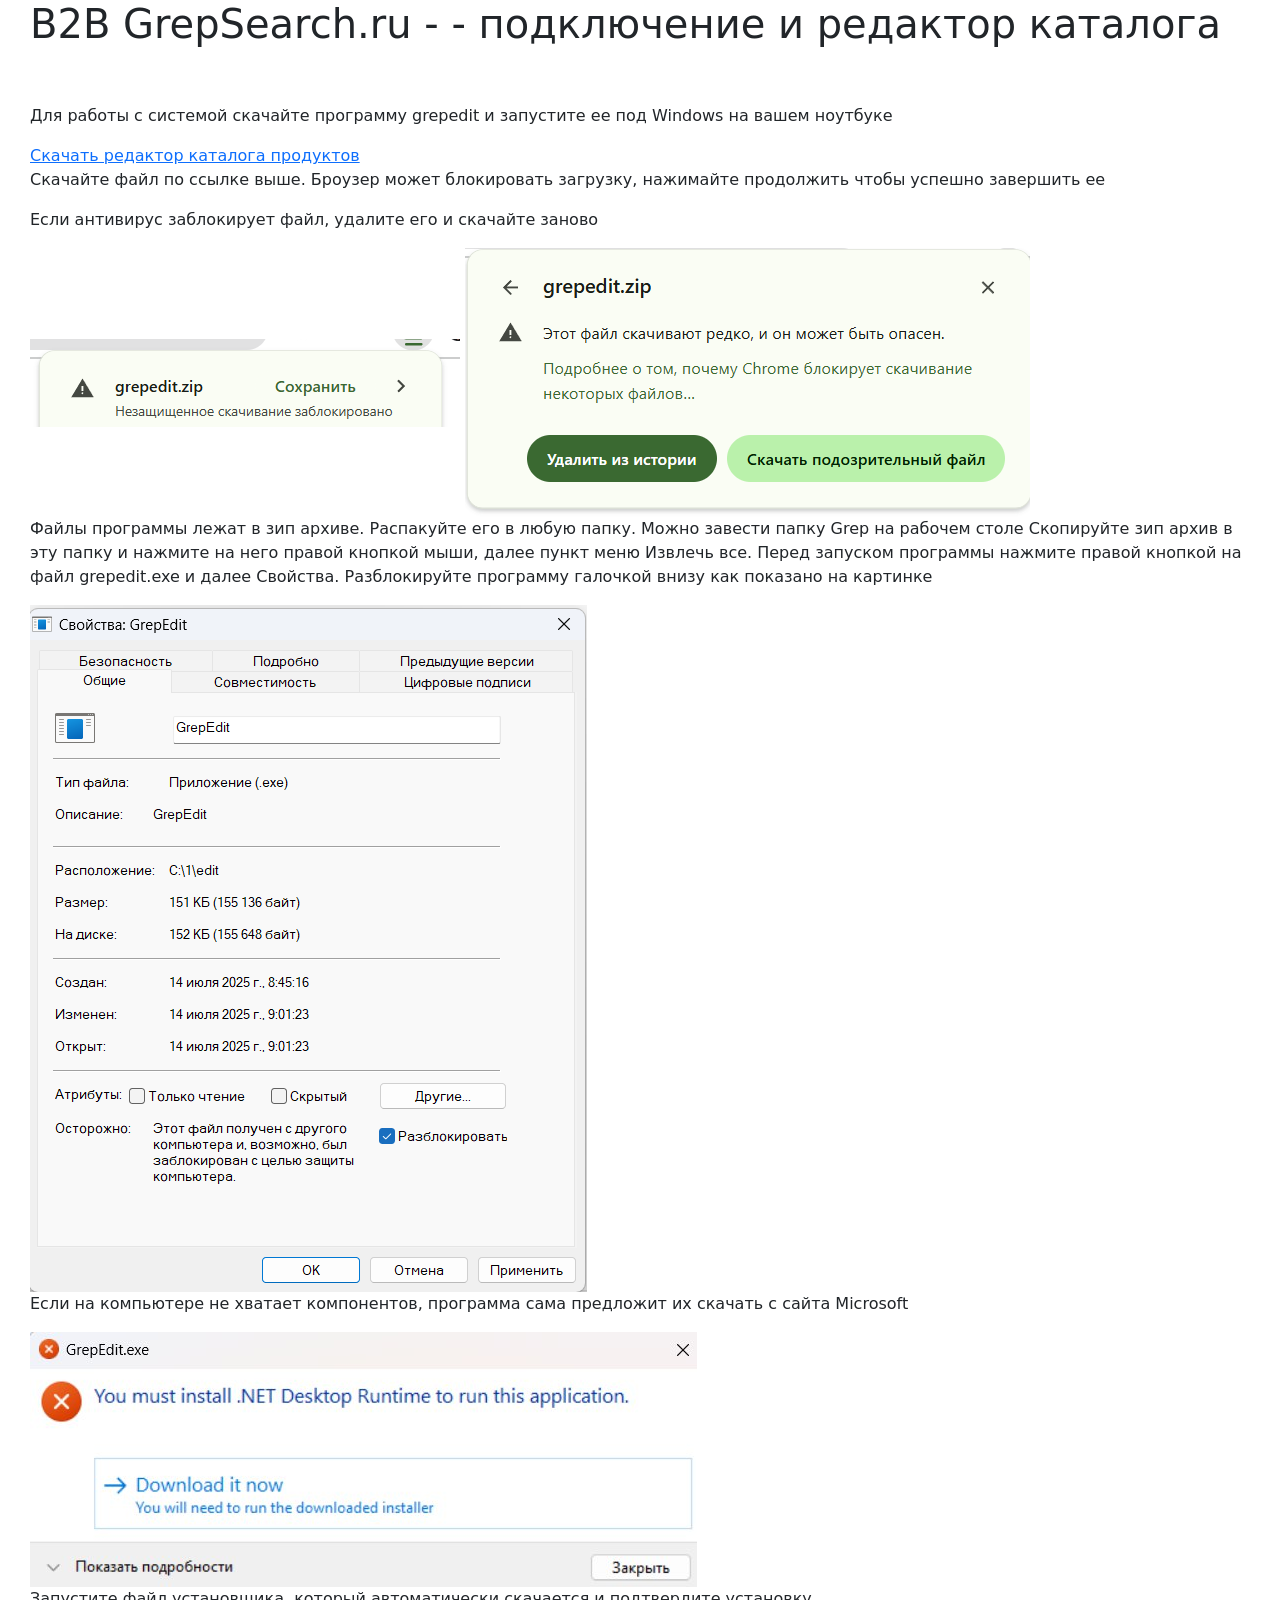
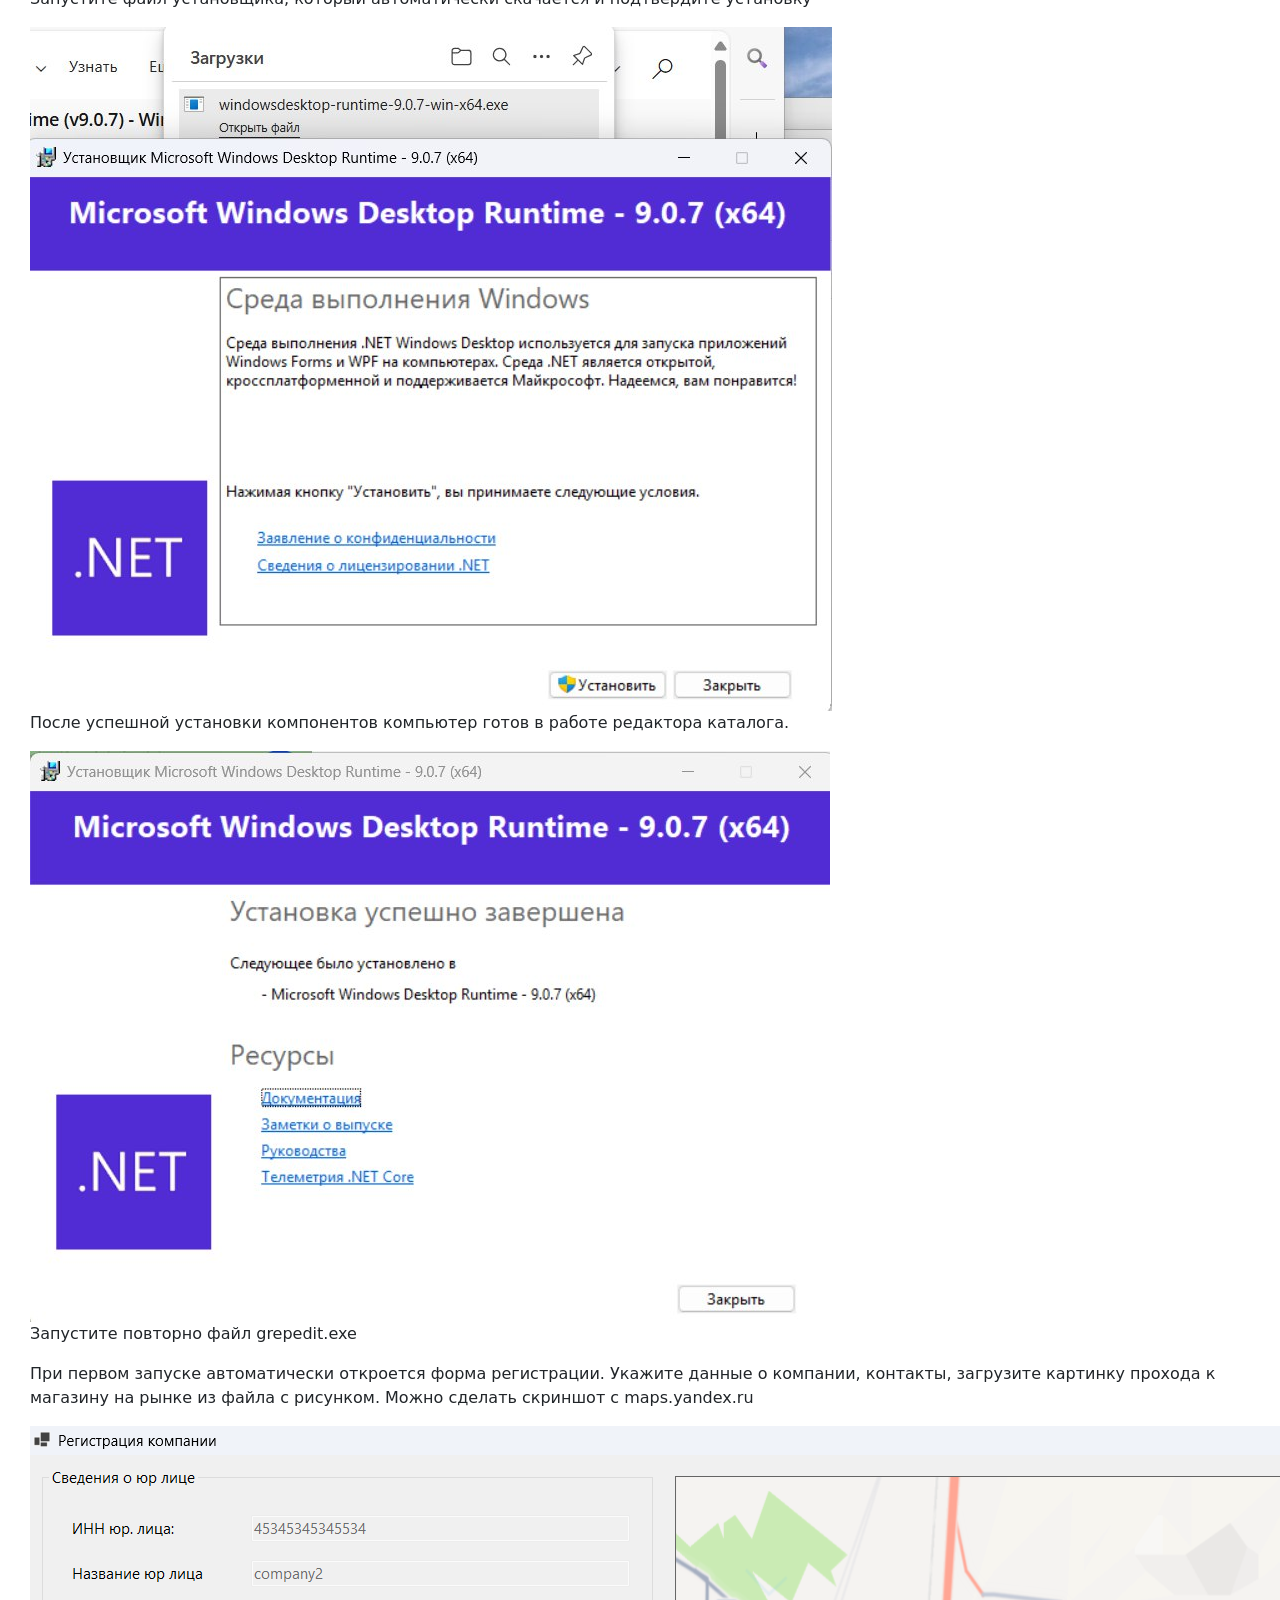
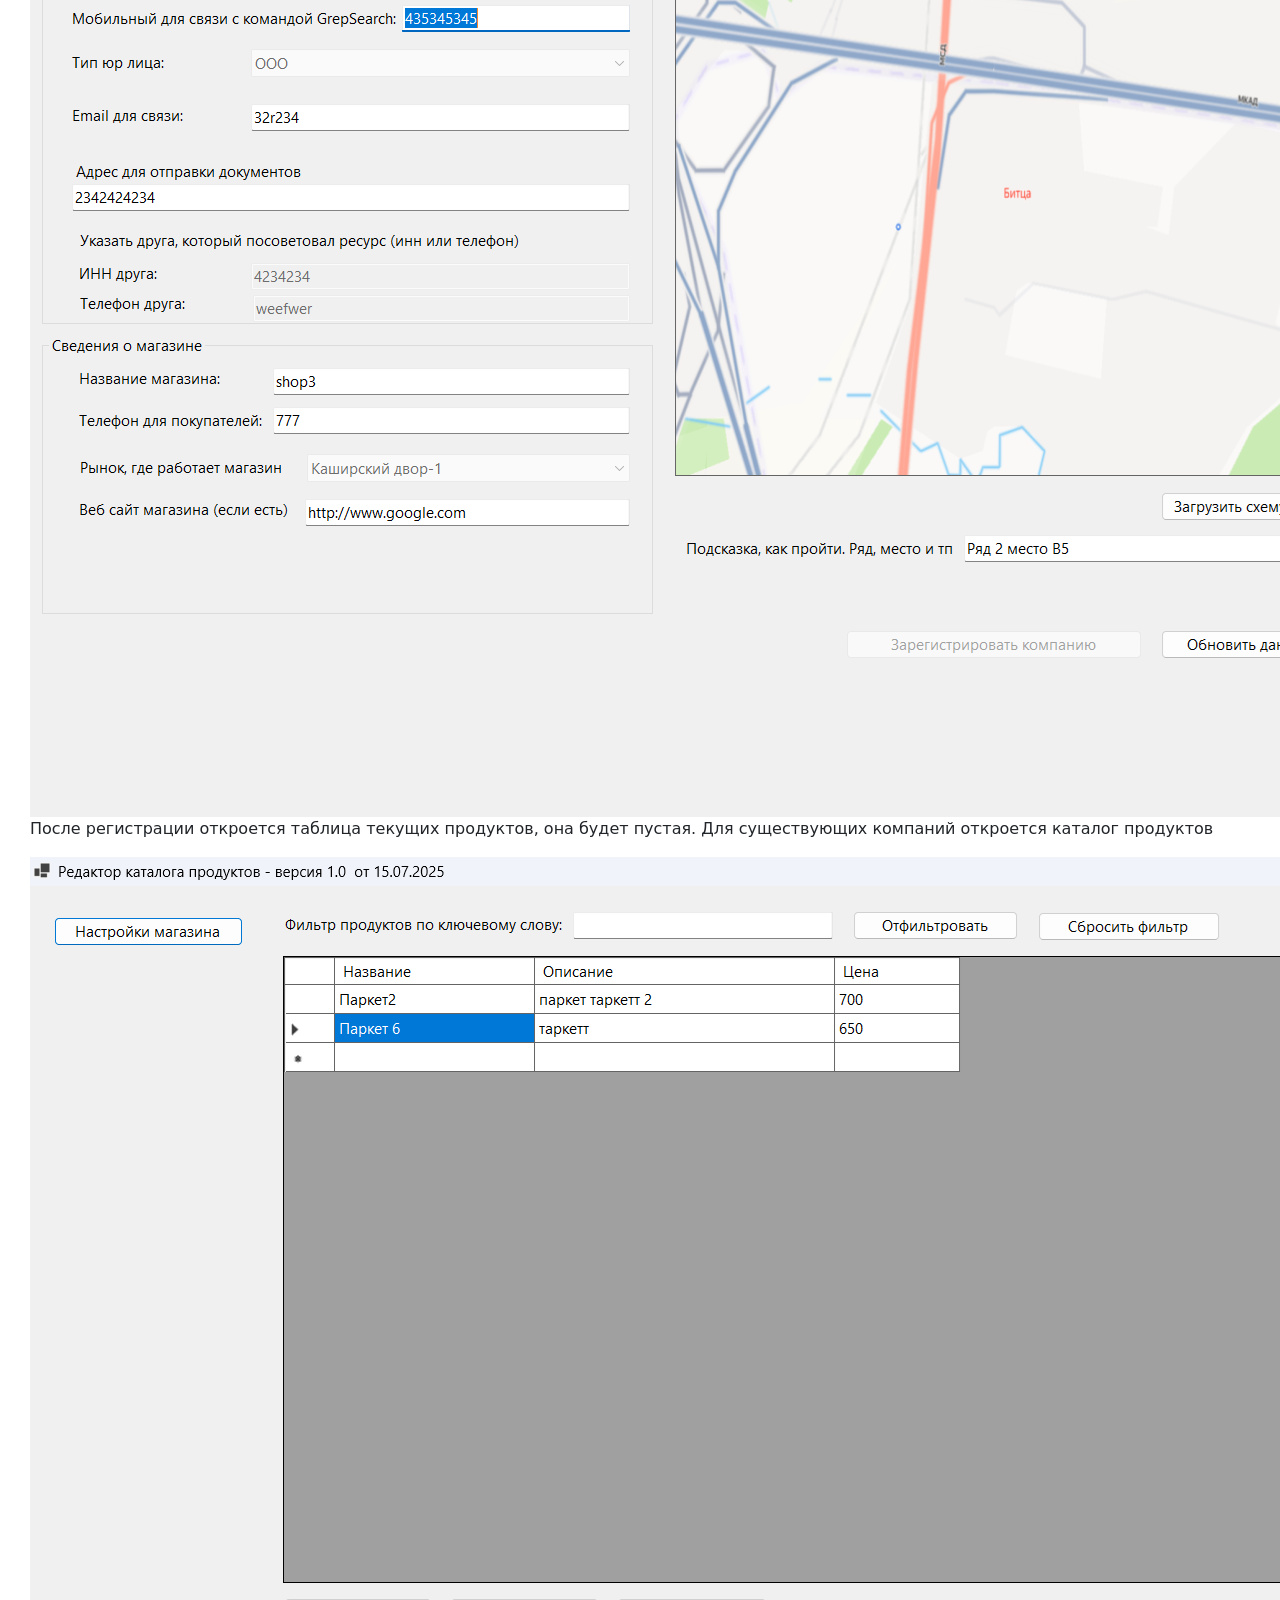
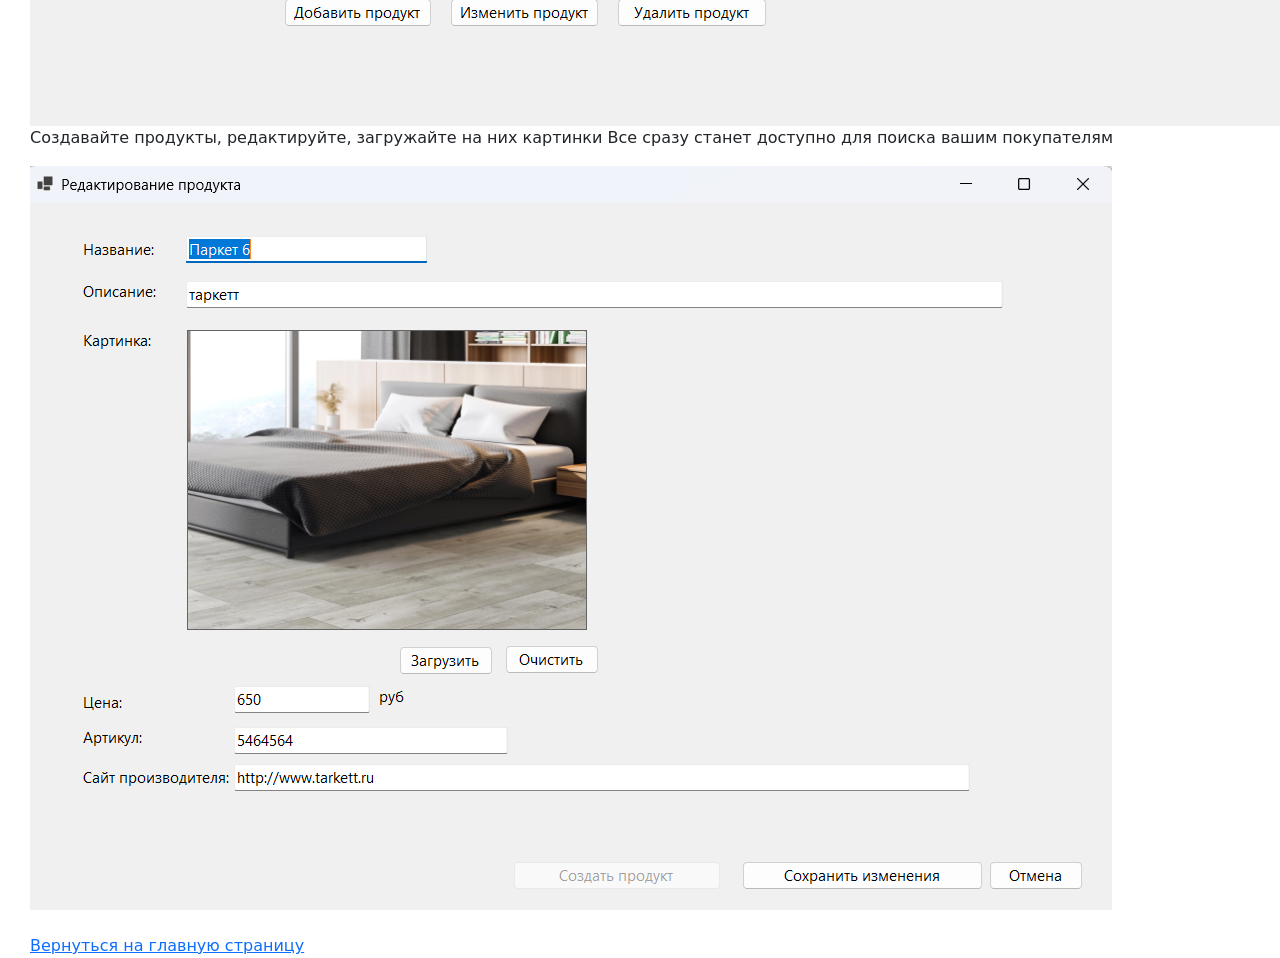
==== editor.html @ 9b8a6bc0 "web 1.0" ====
<!doctype html>
<html lang="en">
  <head>
    <meta charset="utf-8">
    <meta name="viewport" content="width=device-width, initial-scale=1">
    <title>Grep Search - подключение и редактор каталога</title>
    <link href="https://cdn.jsdelivr.net/npm/bootstrap@5.3.7/dist/css/bootstrap.min.css" rel="stylesheet" integrity="sha384-LN+7fdVzj6u52u30Kp6M/trliBMCMKTyK833zpbD+pXdCLuTusPj697FH4R/5mcr" crossorigin="anonymous">
  </head>
  <body>
        <script src="https://cdn.jsdelivr.net/npm/bootstrap@5.3.7/dist/js/bootstrap.bundle.min.js" integrity="sha384-ndDqU0Gzau9qJ1lfW4pNLlhNTkCfHzAVBReH9diLvGRem5+R9g2FzA8ZGN954O5Q" crossorigin="anonymous"></script>
  <div style="padding-left: 30px; padding-right: 30px;">
    <h1>B2B GrepSearch.ru - - подключение и редактор каталога</h1>
    <br/><br/>   
    <p>Для работы с системой скачайте программу grepedit и запустите ее под Windows на вашем ноутбуке</p>
     <a href="grepedit.zip">Скачать редактор каталога продуктов</a>
    <p>Скачайте файл по ссылке выше. Броузер может блокировать загрузку, нажимайте продолжить чтобы успешно завершить ее</p>
        <p>Если антивирус заблокирует файл, удалите его и скачайте заново</p>
    <img src="demo1.png"/>
    <img src="demo2.png"/>
    <p>Файлы программы лежат в зип архиве. Распакуйте его в любую папку. Можно завести папку Grep на рабочем столе
      Скопируйте зип архив в эту папку и нажмите на него правой кнопкой мыши, далее пункт меню Извлечь все.
      Перед запуском программы нажмите правой кнопкой на файл grepedit.exe и далее Свойства.
      Разблокируйте программу галочкой внизу как показано на картинке</p>
    <img src="demo3.png"/>
    <p>Если на компьютере не хватает компонентов, программа сама предложит их скачать с сайта Microsoft</p>
    <img src="demo4.jpg"/>
    <p>Запустите файл установщика, который автоматически скачается и подтвердите установку</p>
    <img src="demo5.jpg" />
    <p>После успешной установки компонентов компьютер готов в работе редактора каталога.</p>
    <img src="demo6.jpg" />
    <p>Запустите повторно файл grepedit.exe</p>
     <p>При первом запуске автоматически откроется форма регистрации.      Укажите данные о компании, контакты,
     загрузите картинку прохода к магазину на рынке из файла с рисунком. Можно сделать скриншот с maps.yandex.ru</p>
     <img src="register-company.png"/>
     <p>После регистрации откроется таблица текущих продуктов, она будет пустая. Для существующих компаний откроется каталог продуктов</p>
     <img src="main_form.png" />
     <p>Создавайте продукты, редактируйте, загружайте на них картинки
     Все сразу станет доступно для поиска вашим покупателям</p>
     <img src="edit_product.png"/>
    <br/><br/>
    <a href="index.html">Вернуться на главную страницу</a>
  </div>
  </body>
</html>
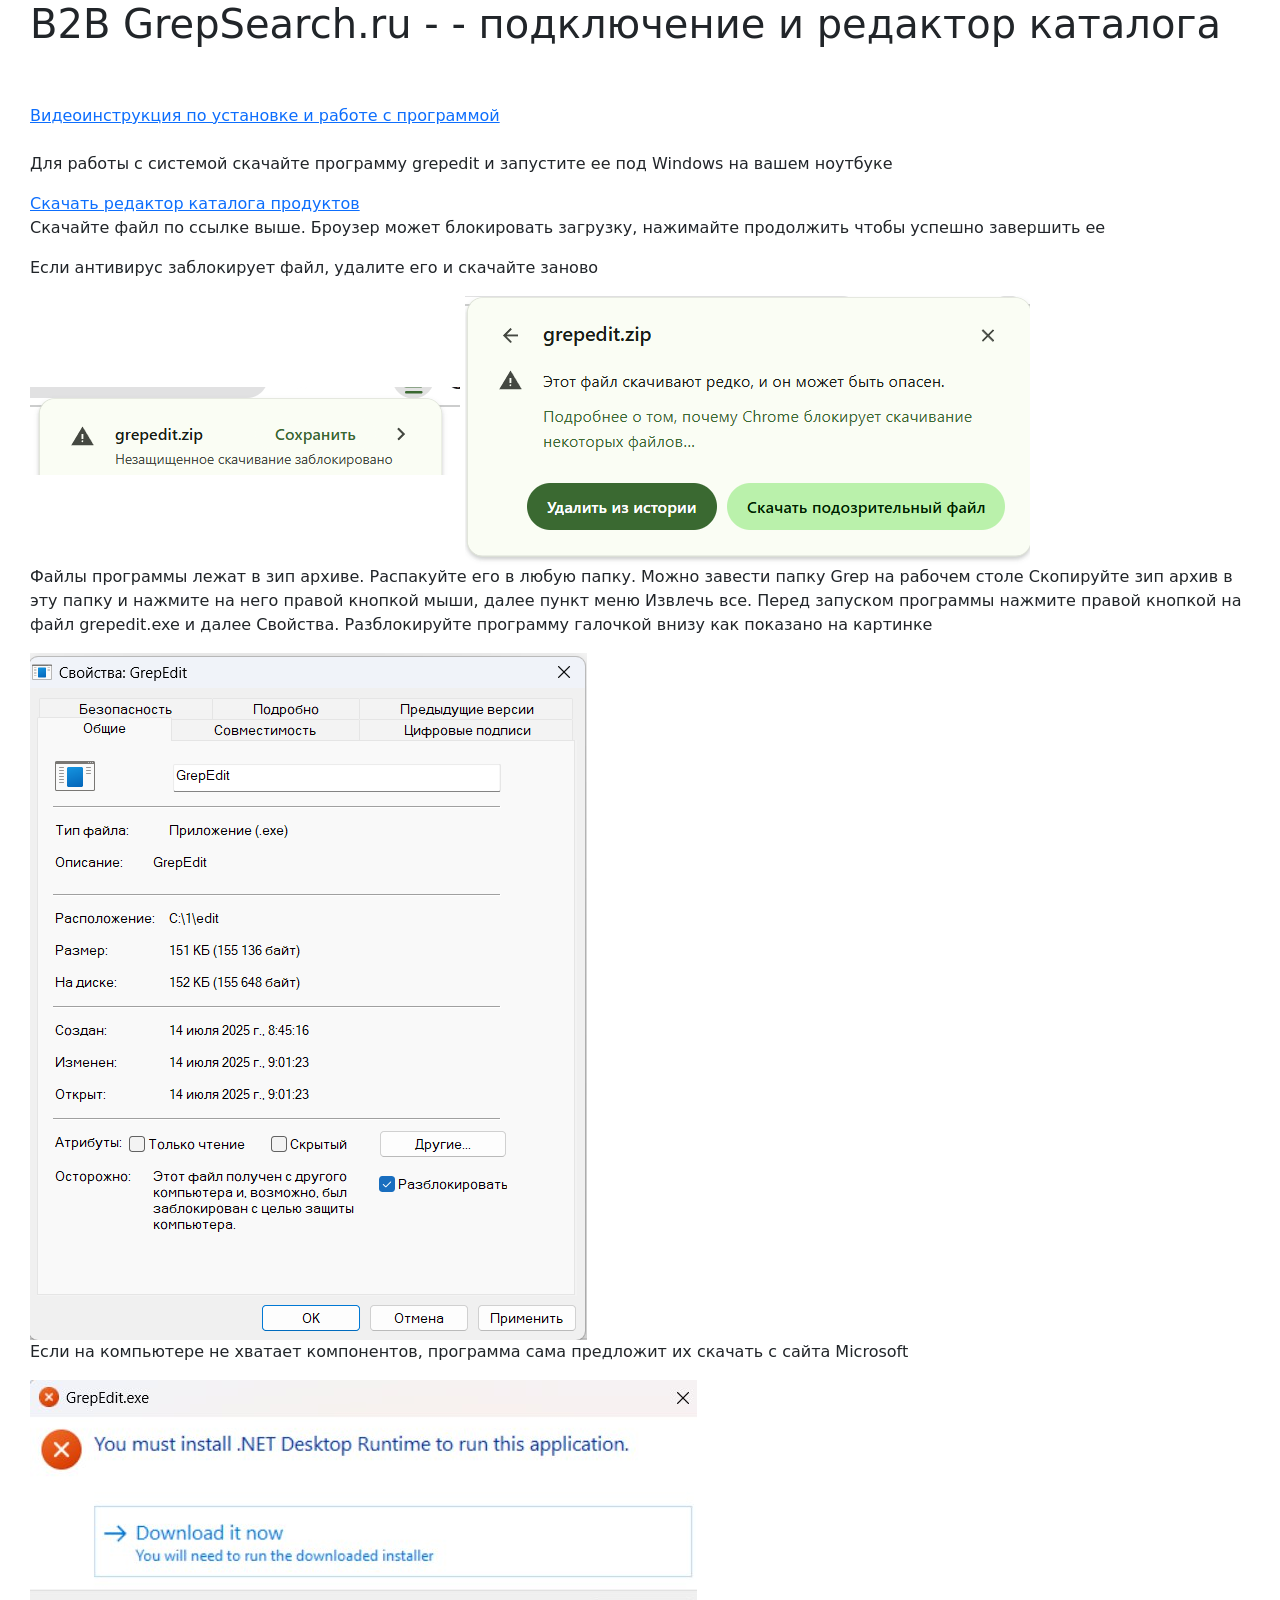
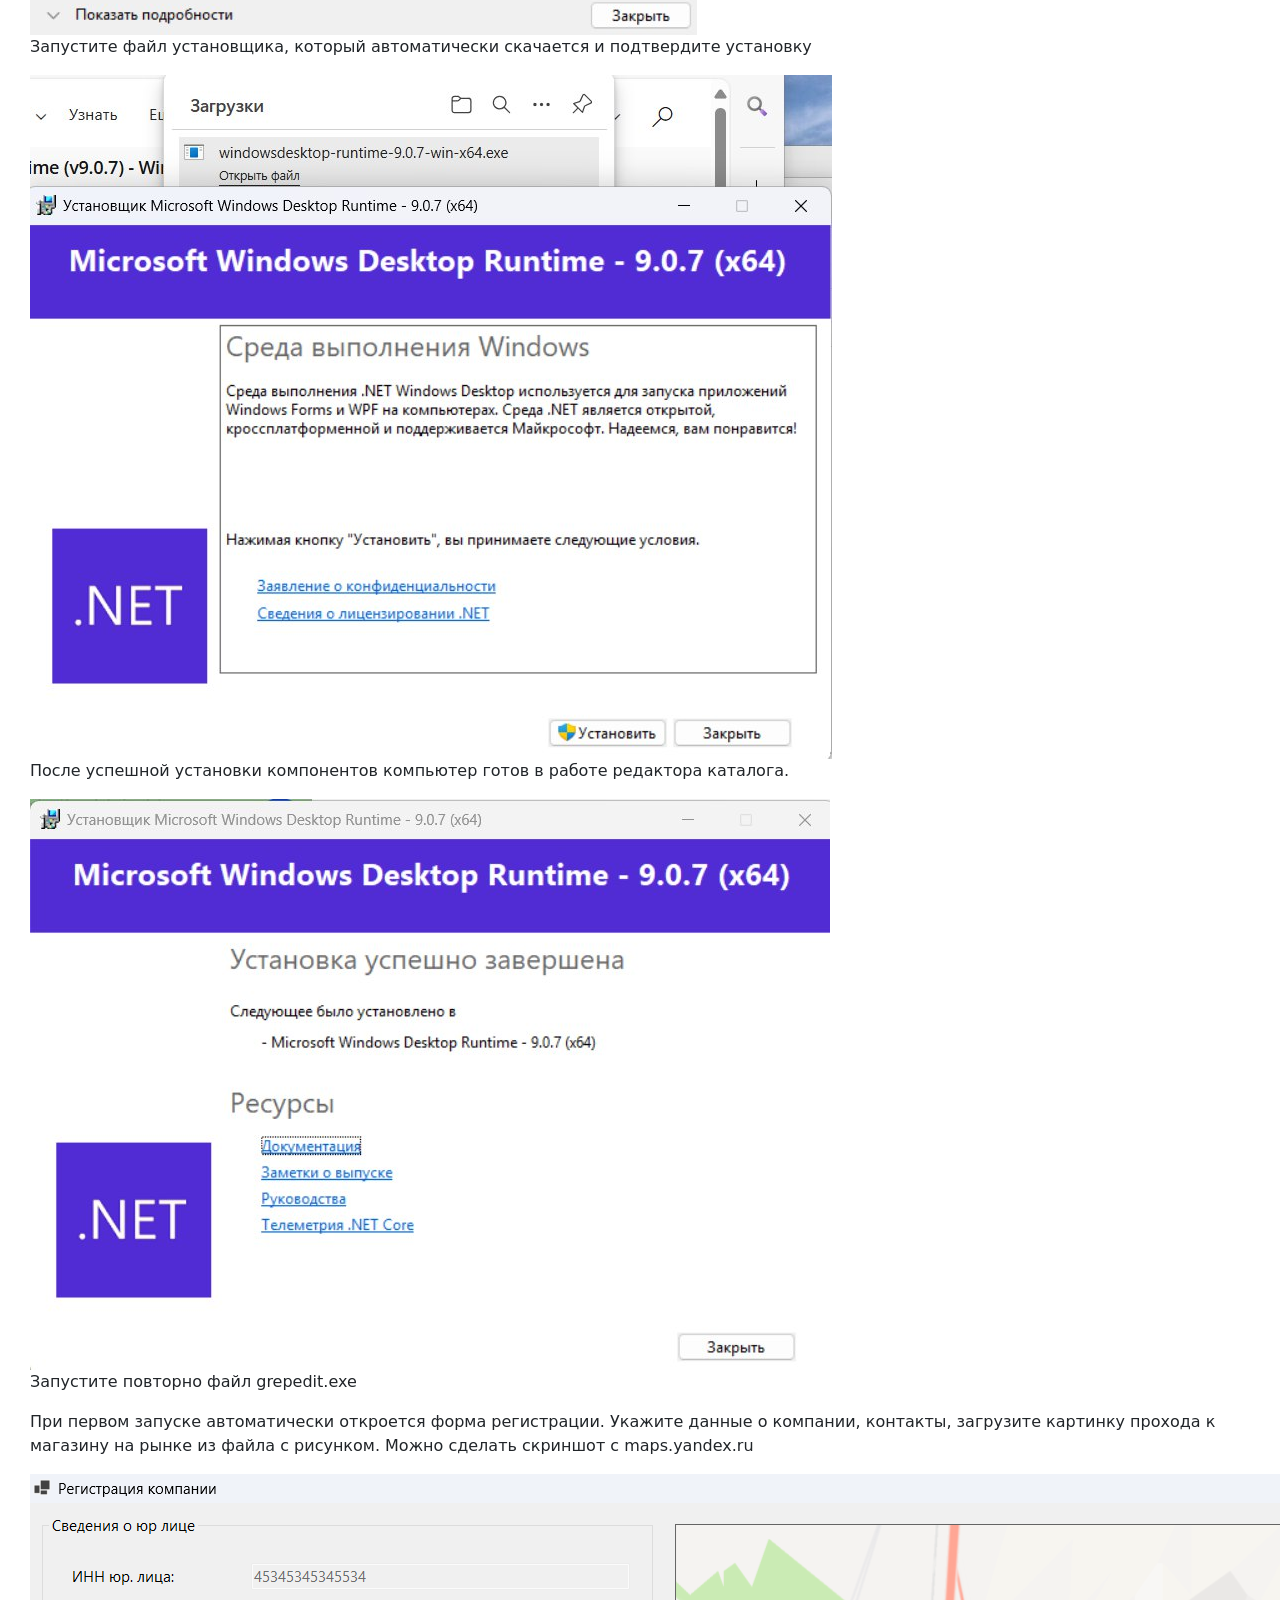
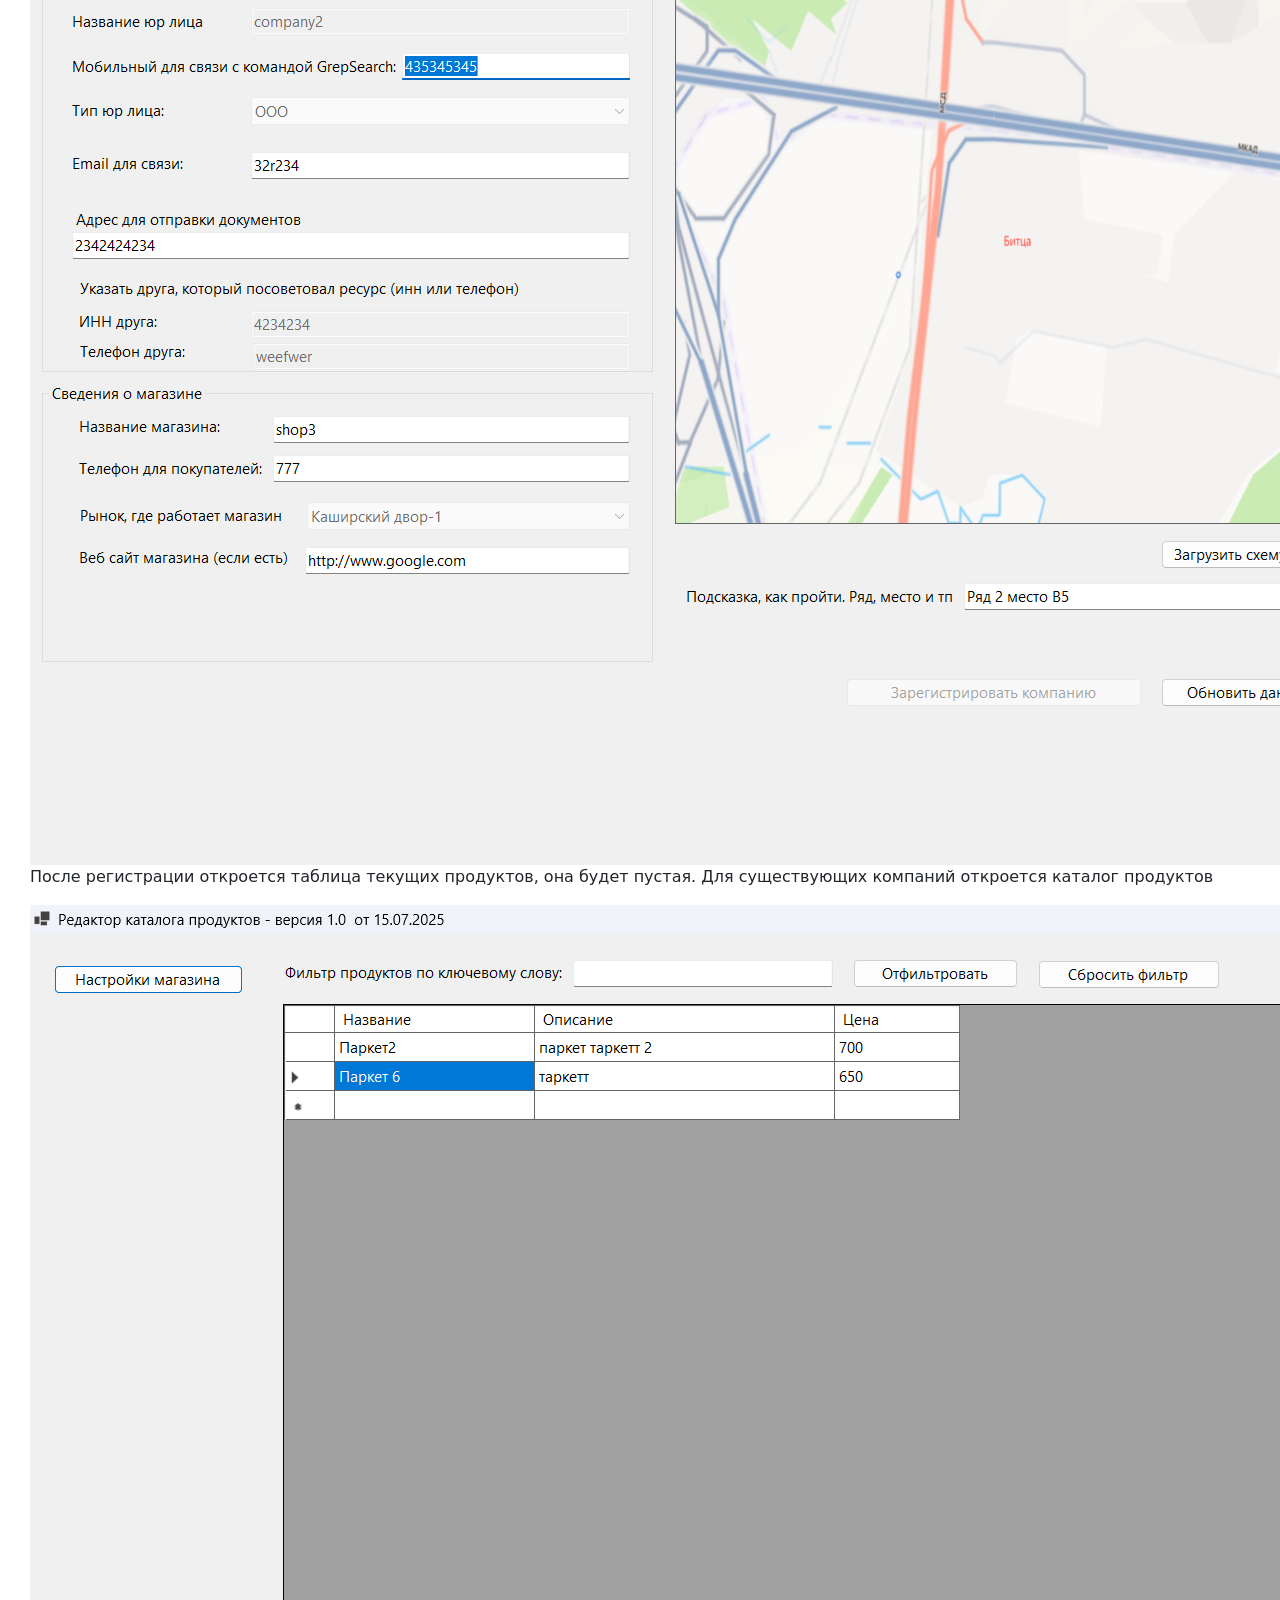
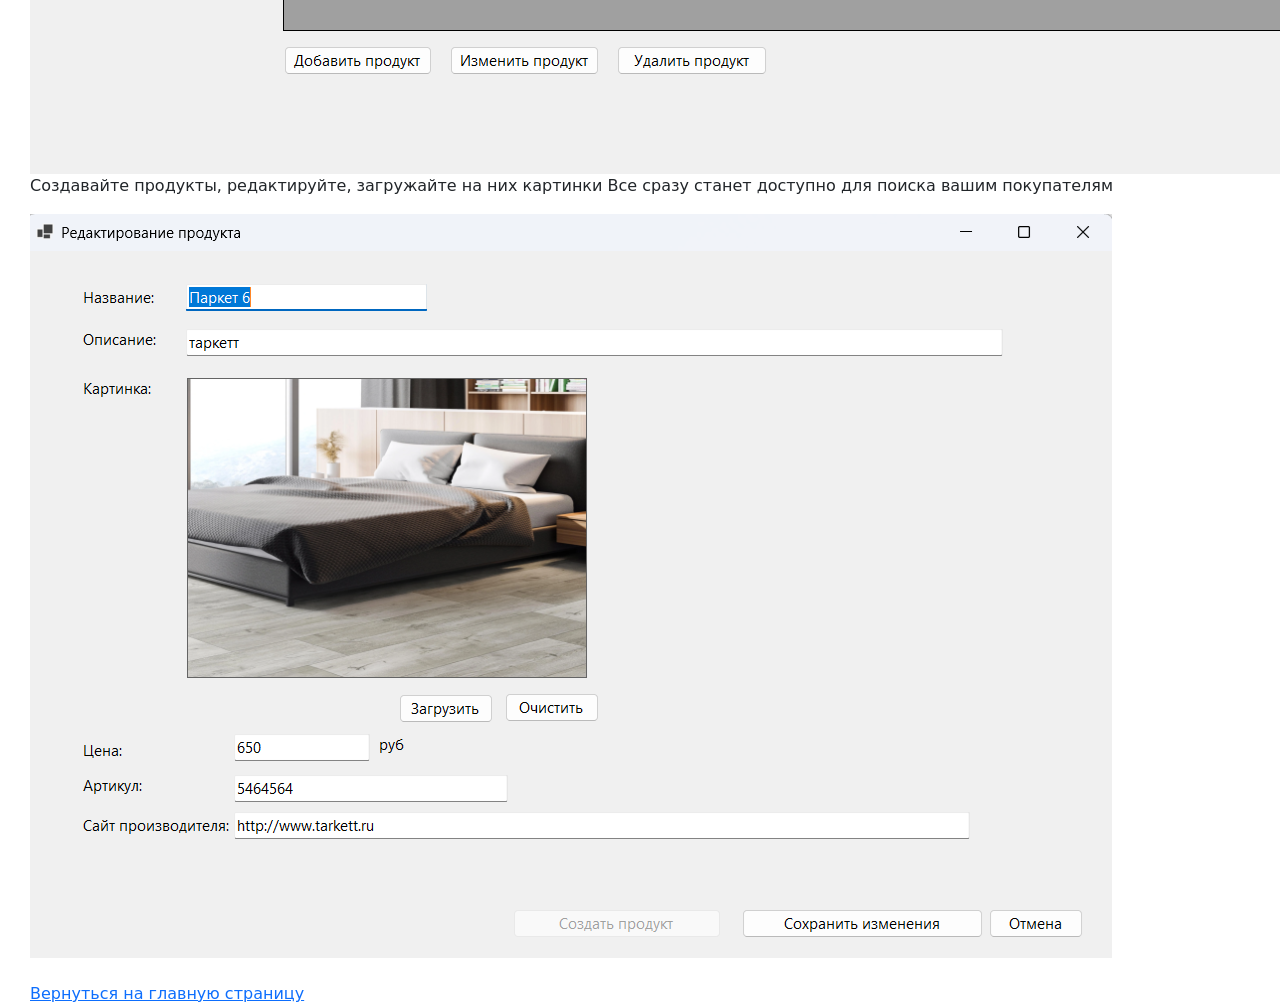
==== commit 53dbbeef: "video" ====
--- a/editor.html
+++ b/editor.html
@@ -10,7 +10,9 @@
         <script src="https://cdn.jsdelivr.net/npm/bootstrap@5.3.7/dist/js/bootstrap.bundle.min.js" integrity="sha384-ndDqU0Gzau9qJ1lfW4pNLlhNTkCfHzAVBReH9diLvGRem5+R9g2FzA8ZGN954O5Q" crossorigin="anonymous"></script>
   <div style="padding-left: 30px; padding-right: 30px;">
     <h1>B2B GrepSearch.ru - - подключение и редактор каталога</h1>
-    <br/><br/>   
+     <br/><br/>
+    <a href="https://rutube.ru/video/ec118e1f95bf0c2f13eae80125244b62/" target="_blank">Видеоинструкция по установке и работе с программой</a>
+     <br/><br/>   
     <p>Для работы с системой скачайте программу grepedit и запустите ее под Windows на вашем ноутбуке</p>
      <a href="grepedit.zip">Скачать редактор каталога продуктов</a>
     <p>Скачайте файл по ссылке выше. Броузер может блокировать загрузку, нажимайте продолжить чтобы успешно завершить ее</p>
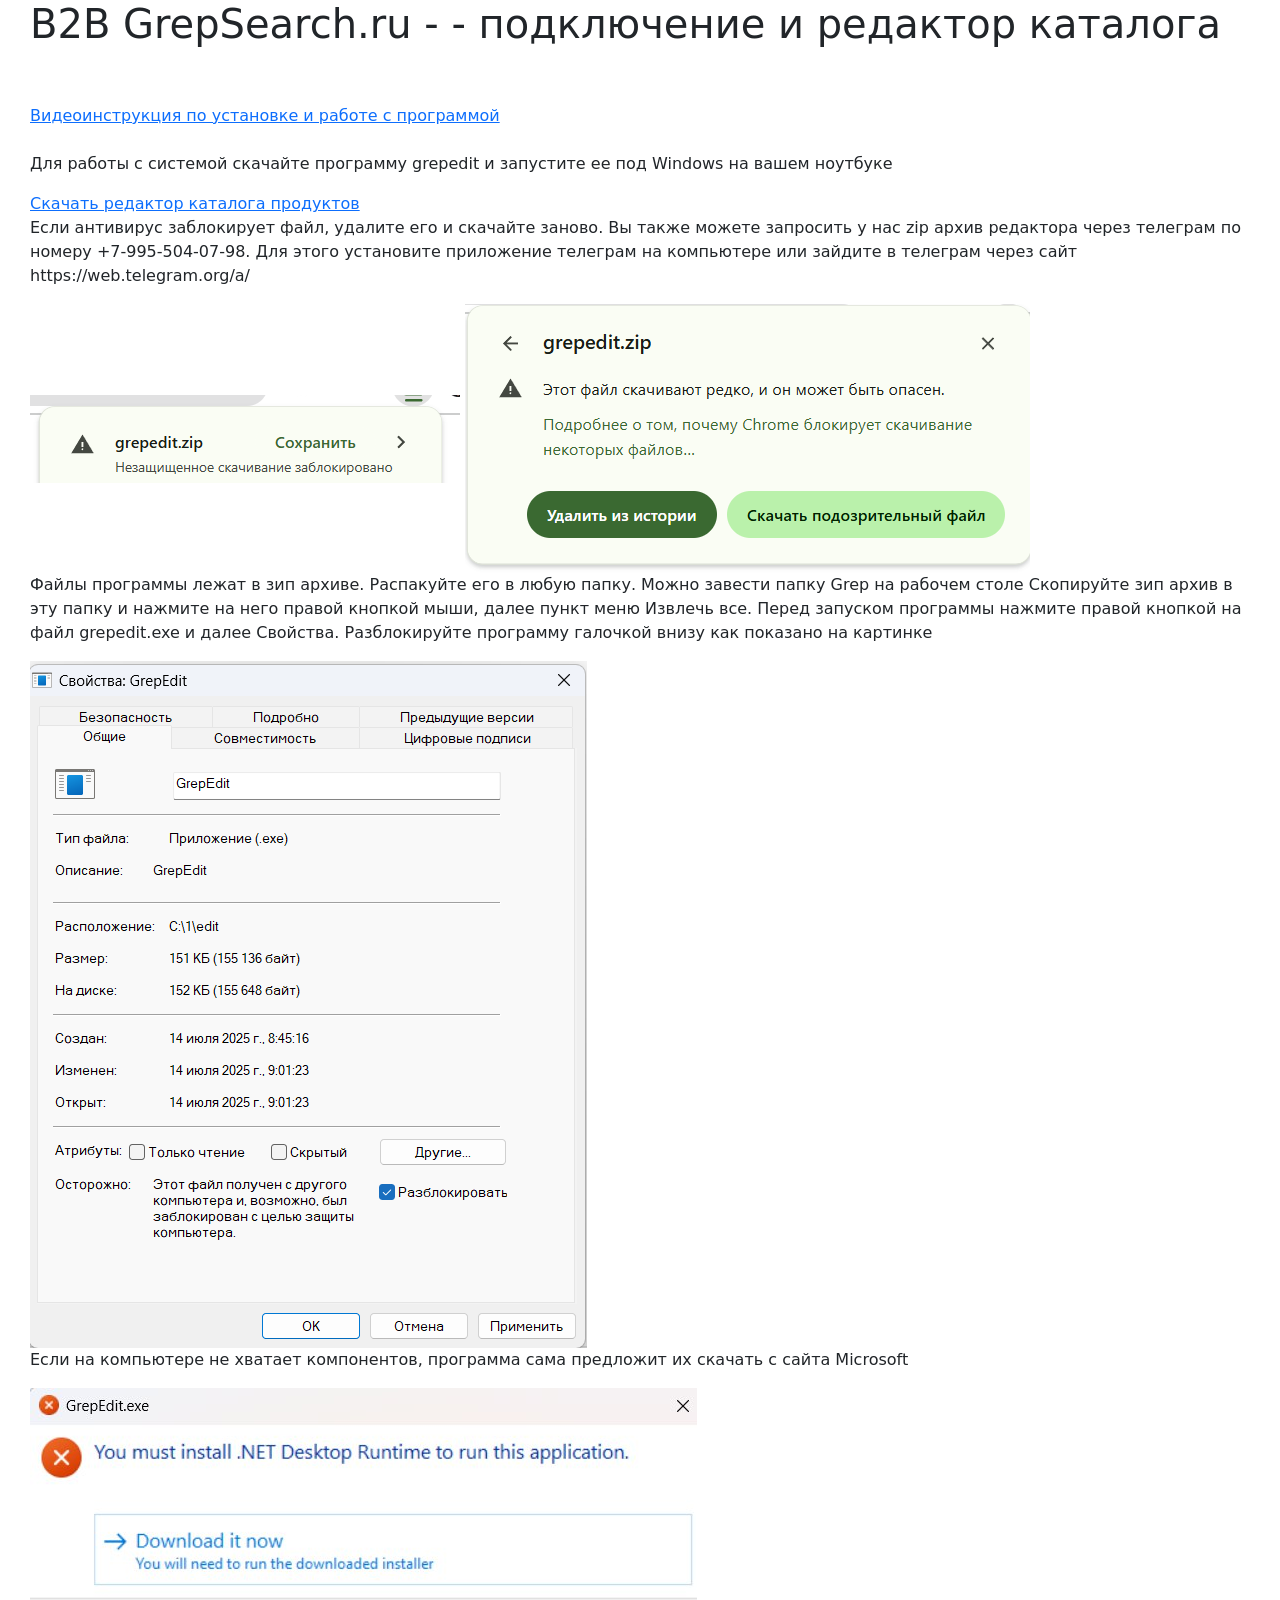
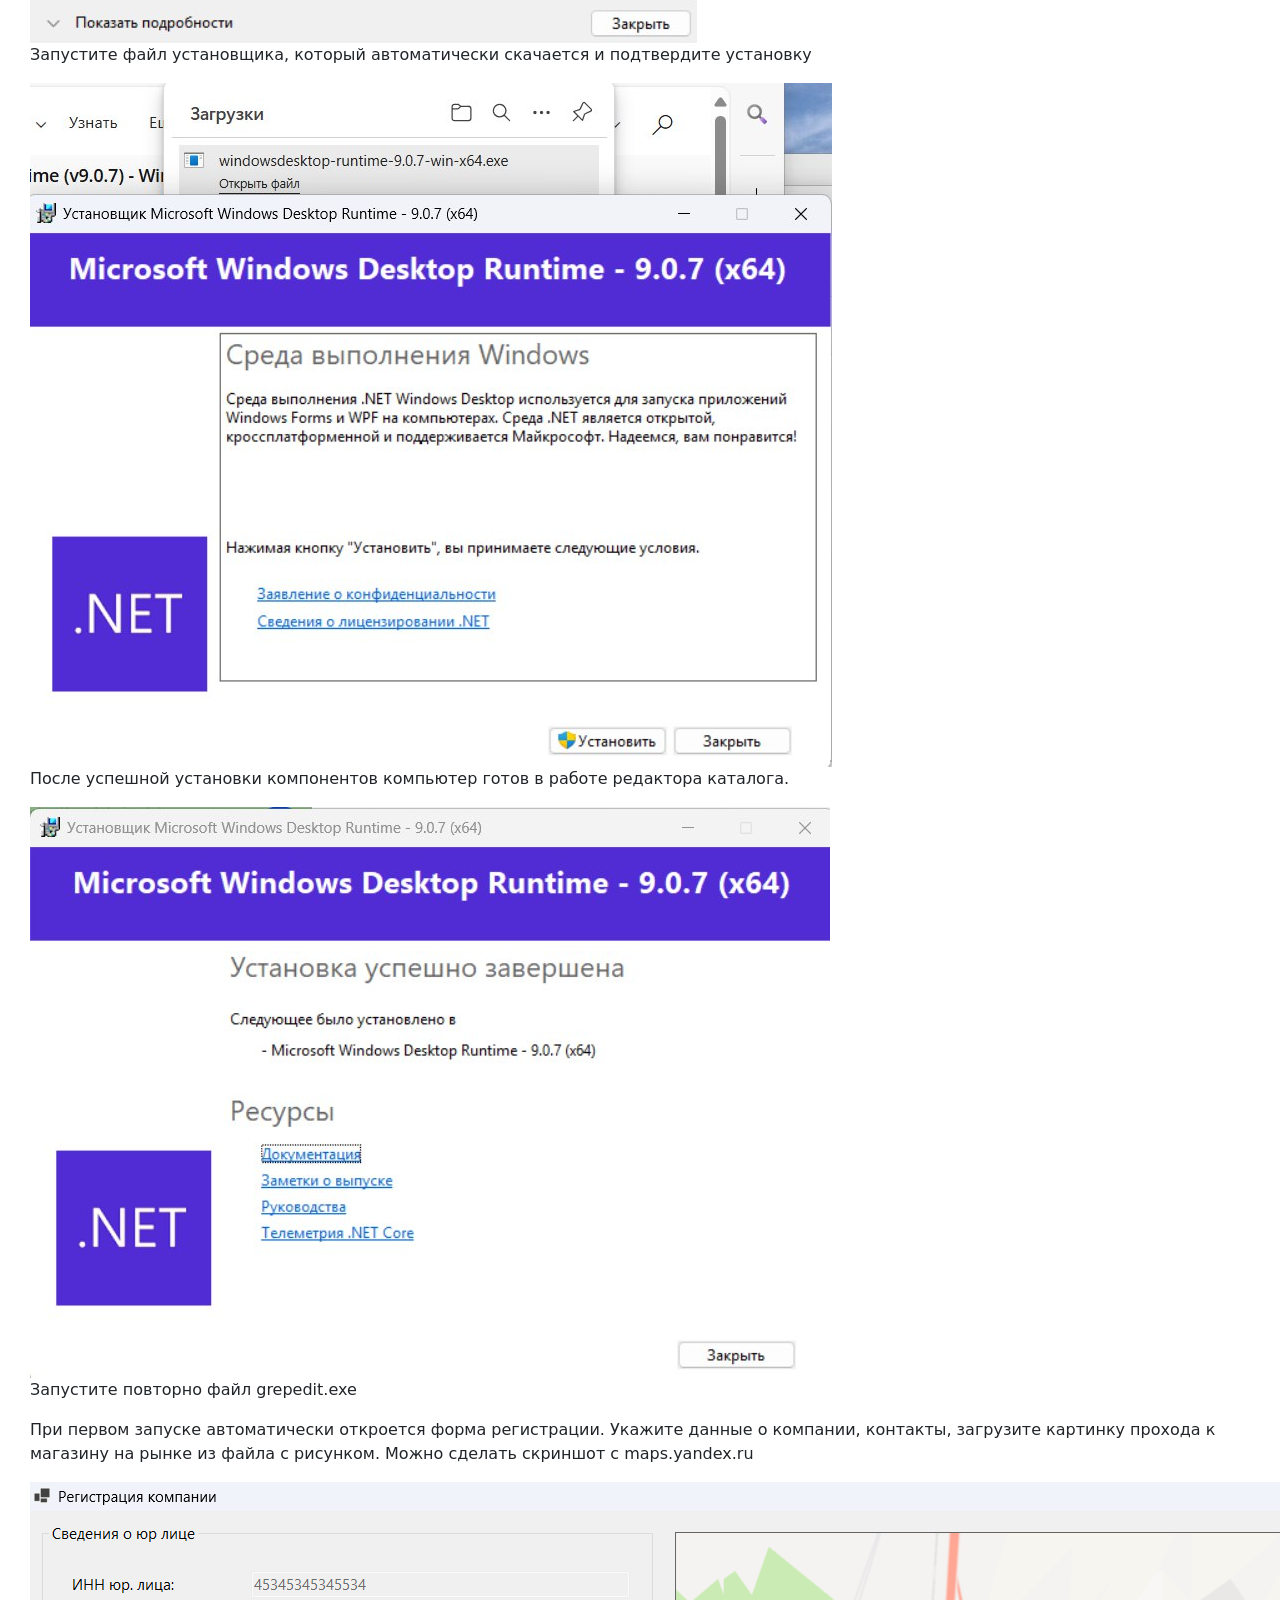
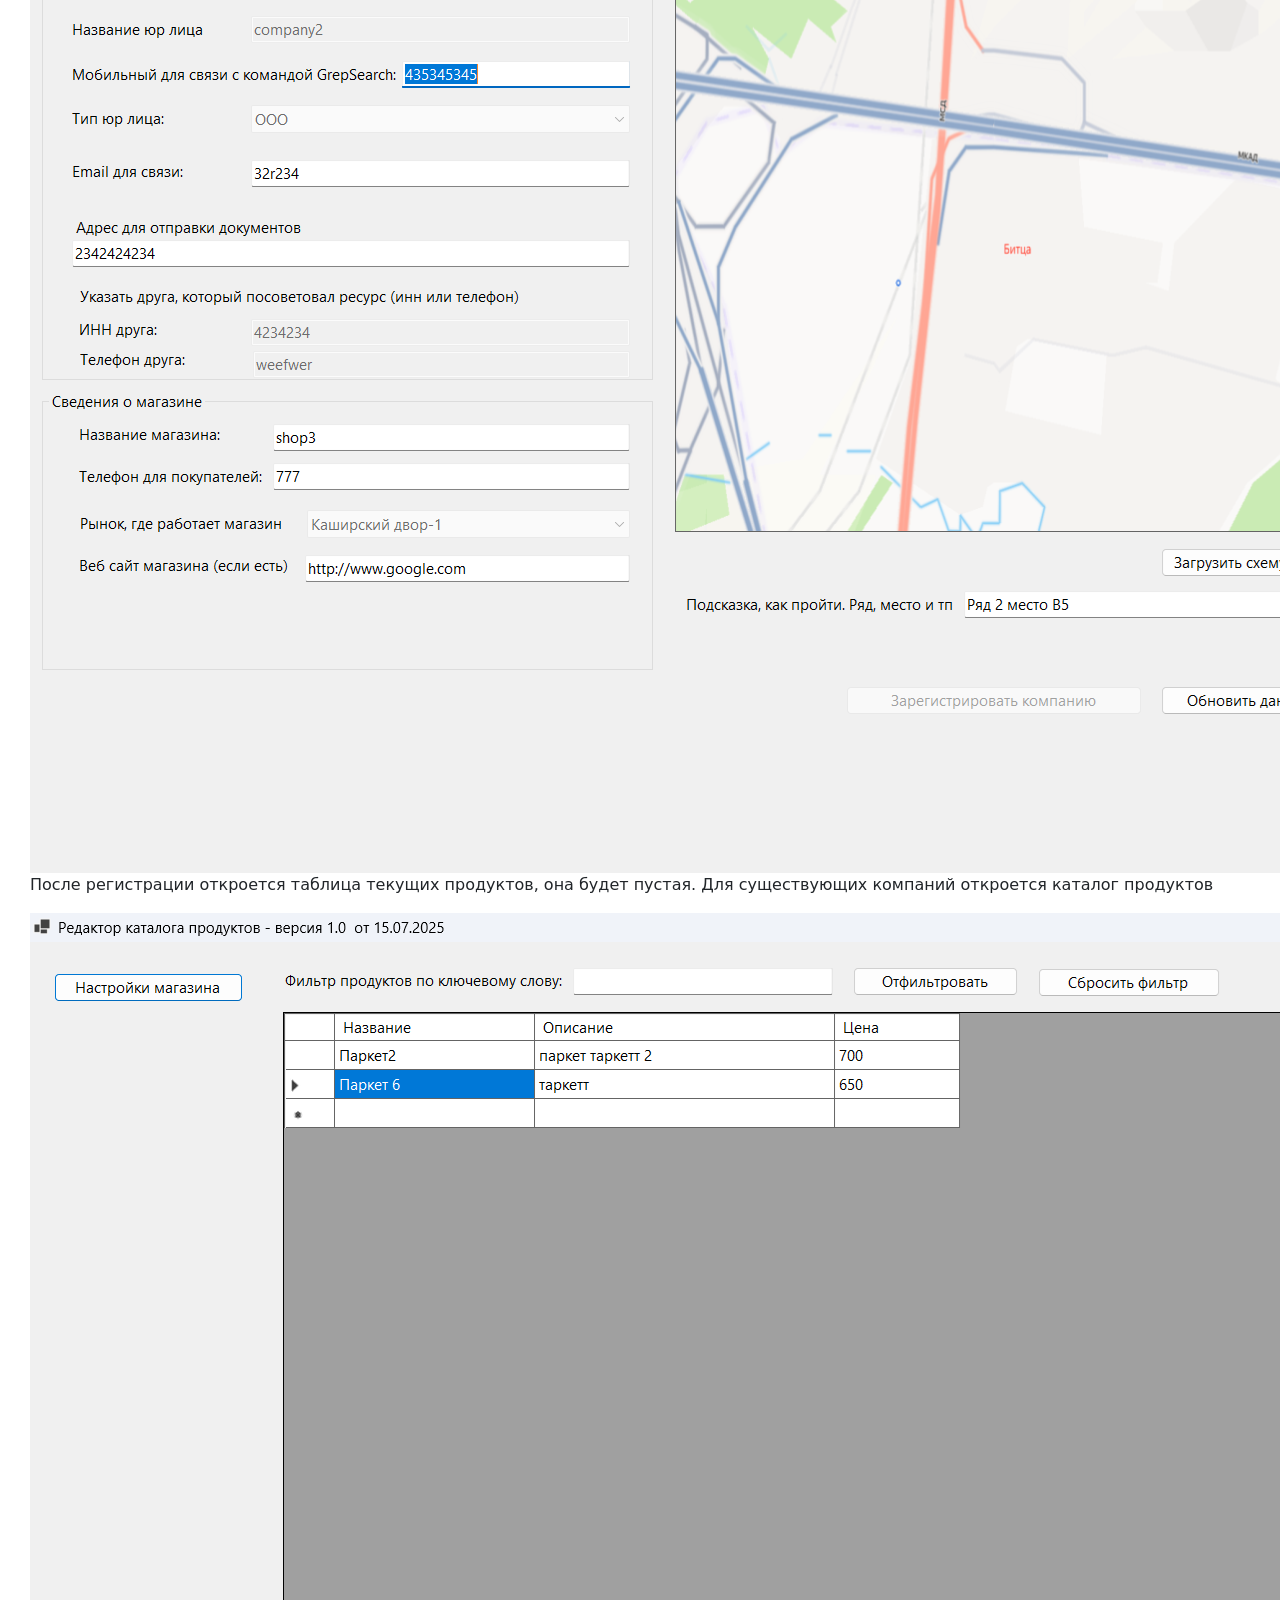
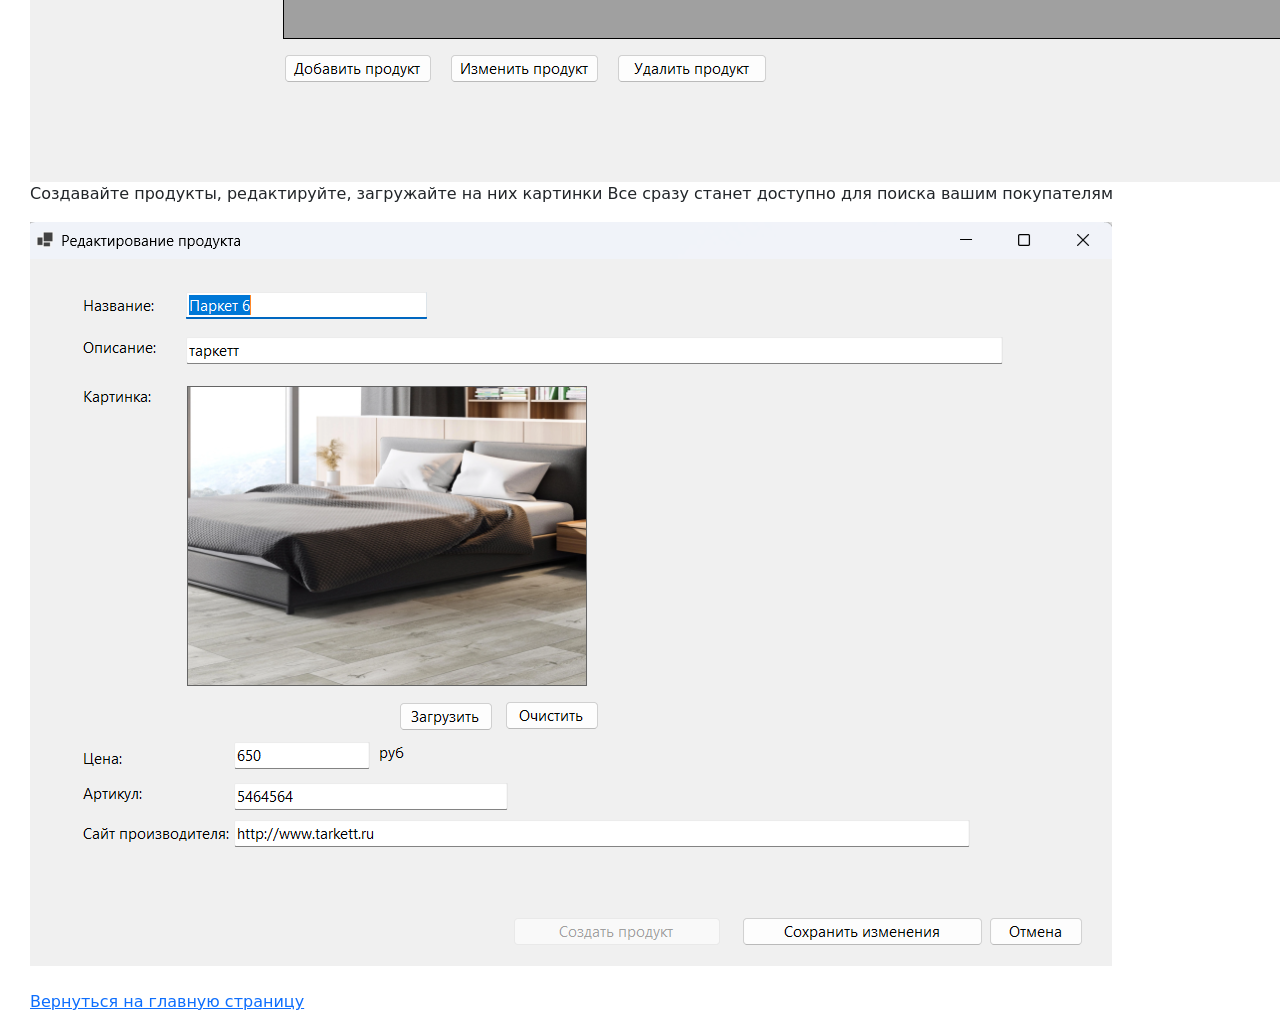
==== commit a3ec6e1f: "no message" ====
--- a/editor.html
+++ b/editor.html
@@ -15,8 +15,10 @@
      <br/><br/>   
     <p>Для работы с системой скачайте программу grepedit и запустите ее под Windows на вашем ноутбуке</p>
      <a href="grepedit.zip">Скачать редактор каталога продуктов</a>
-    <p>Скачайте файл по ссылке выше. Броузер может блокировать загрузку, нажимайте продолжить чтобы успешно завершить ее</p>
-        <p>Если антивирус заблокирует файл, удалите его и скачайте заново</p>
+<p>Если антивирус заблокирует файл, удалите его и скачайте заново. Вы также можете запросить у нас zip архив редактора
+      через телеграм по номеру +7-995-504-07-98. Для этого установите приложение телеграм на компьютере или зайдите в телеграм 
+      через сайт https://web.telegram.org/a/
+    </p>
     <img src="demo1.png"/>
     <img src="demo2.png"/>
     <p>Файлы программы лежат в зип архиве. Распакуйте его в любую папку. Можно завести папку Grep на рабочем столе
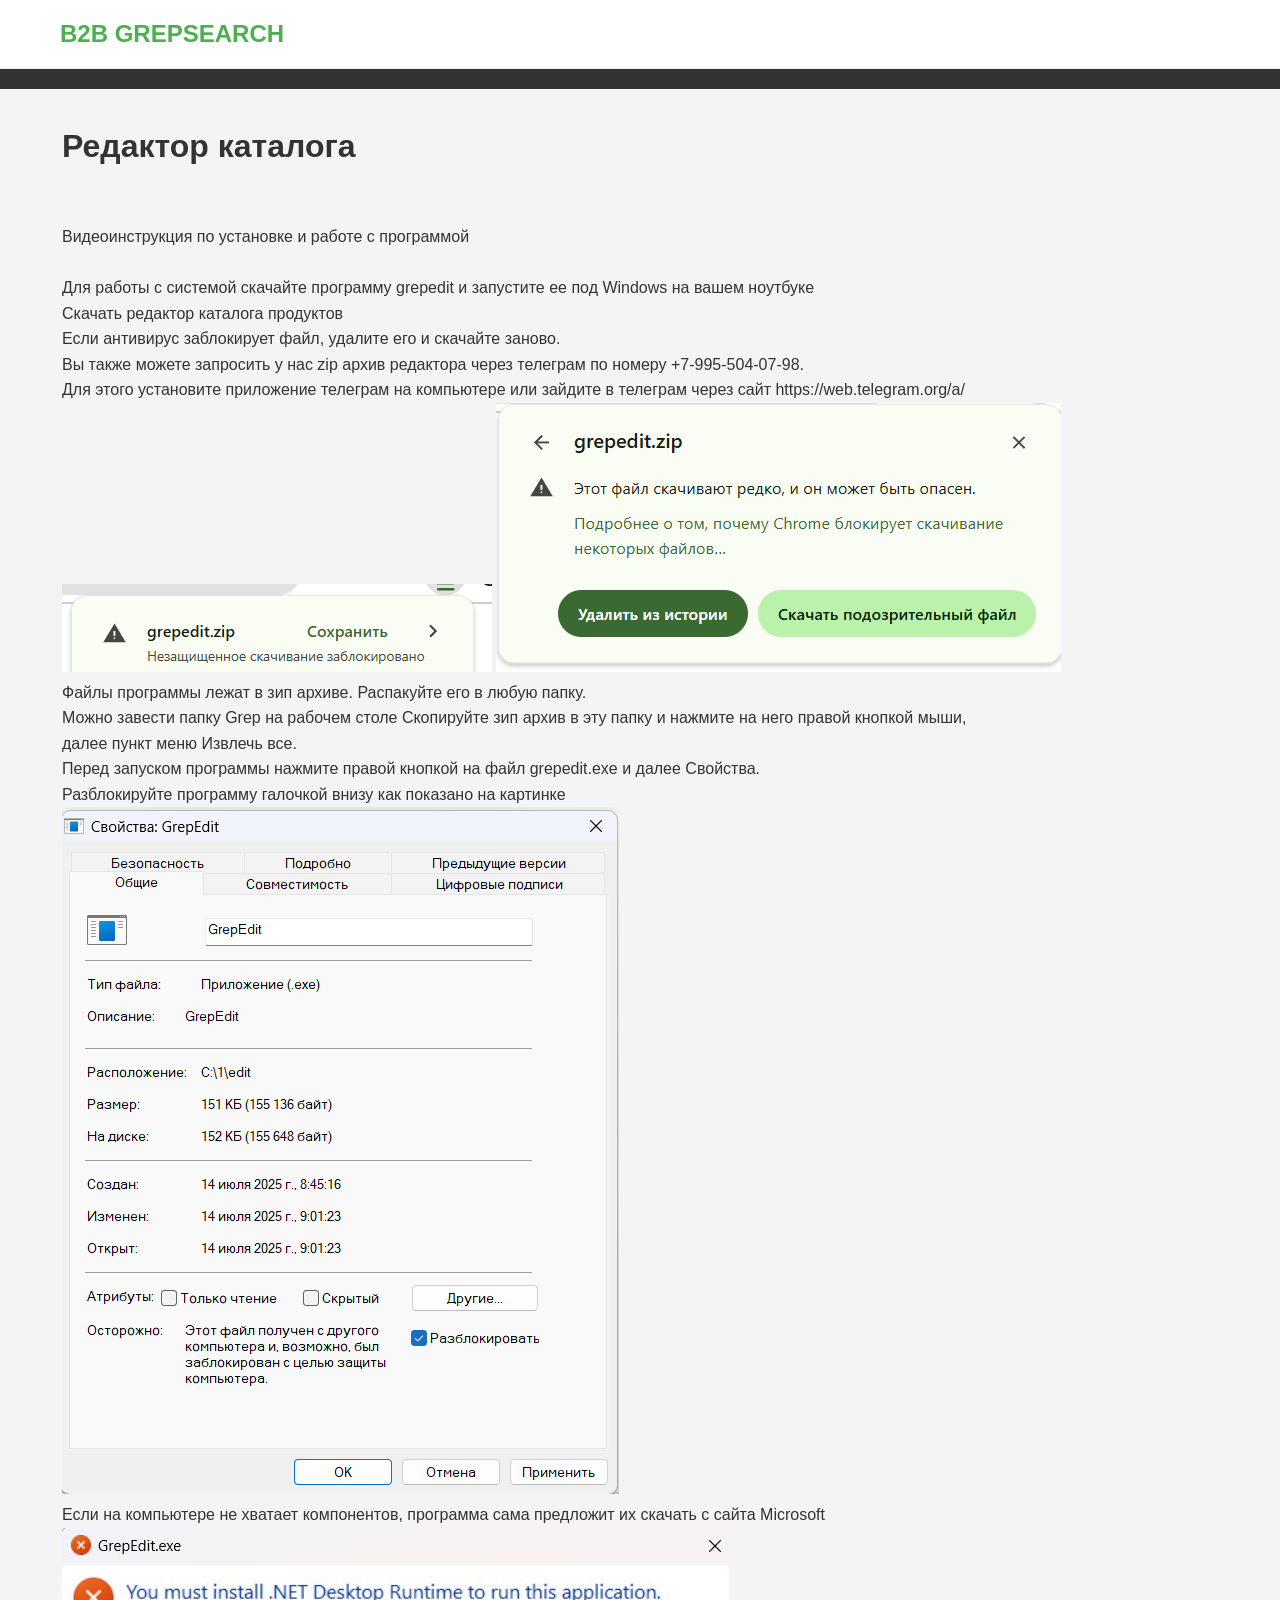
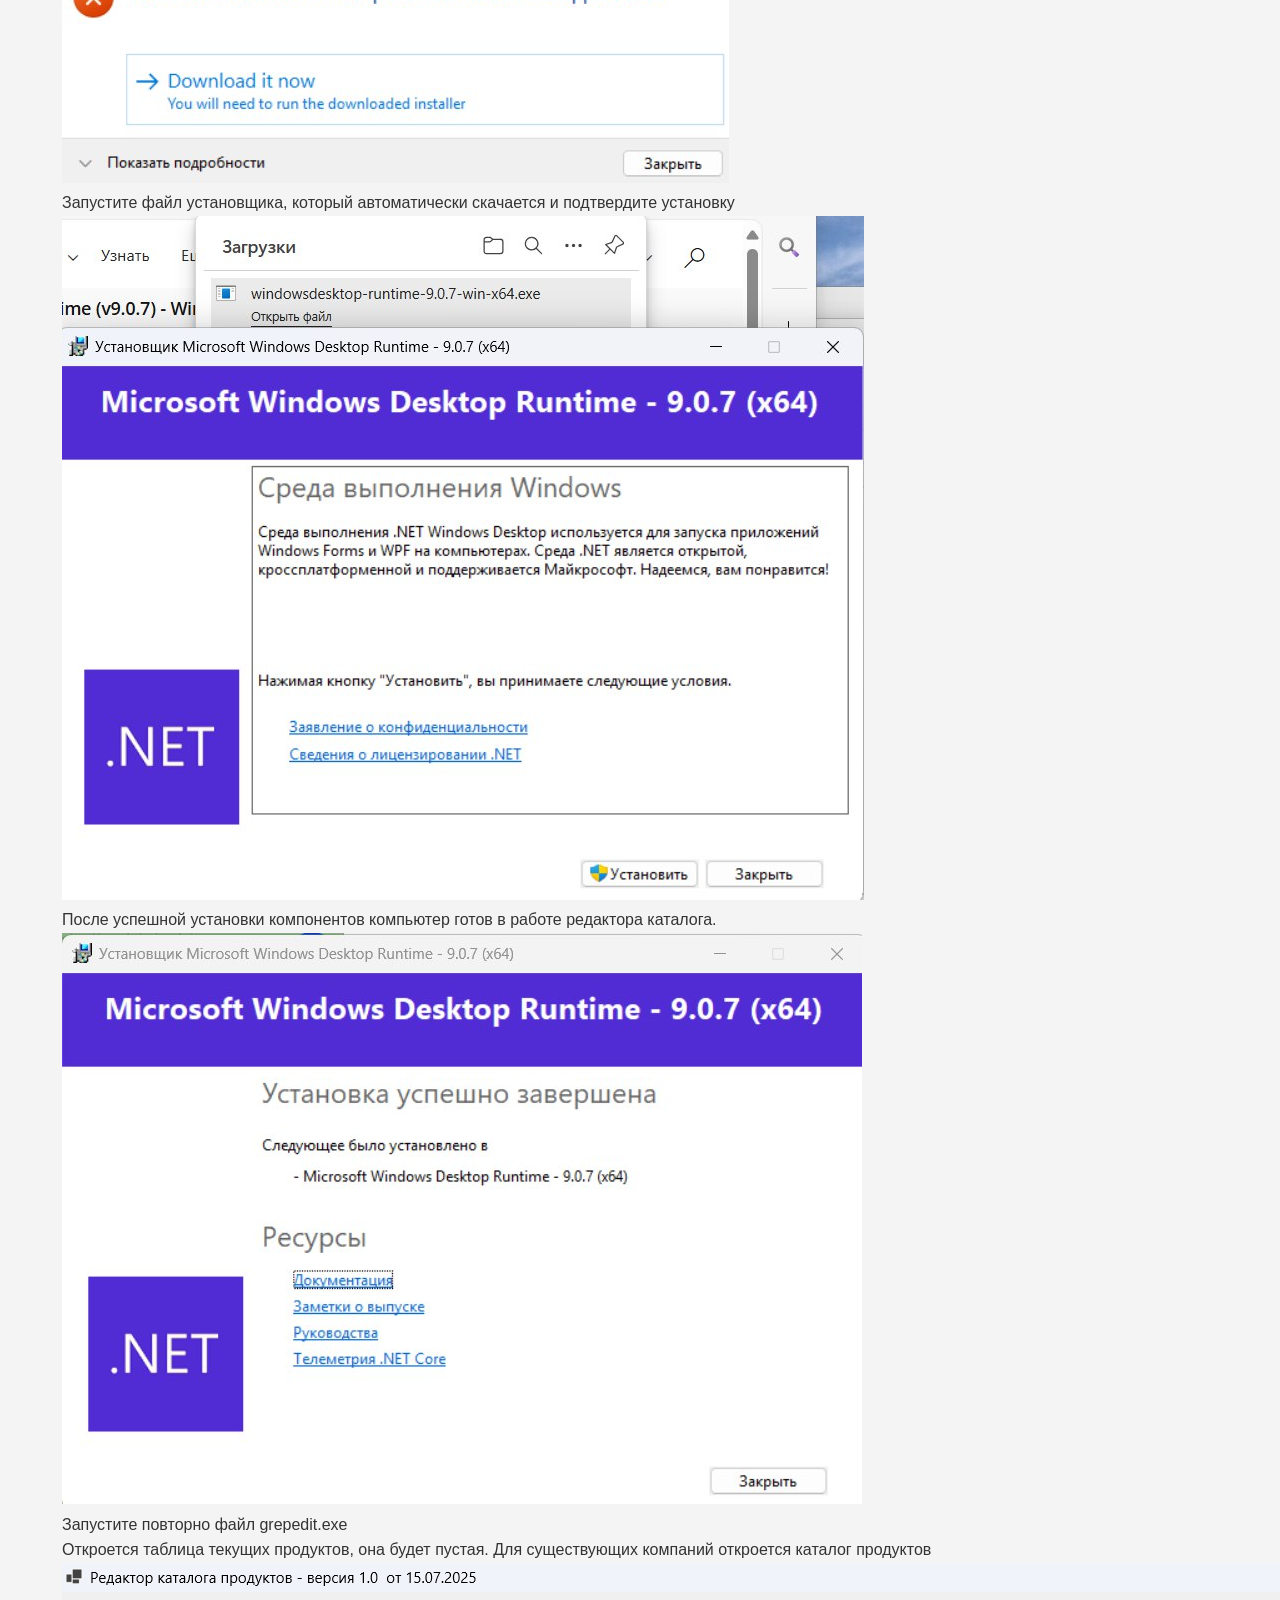
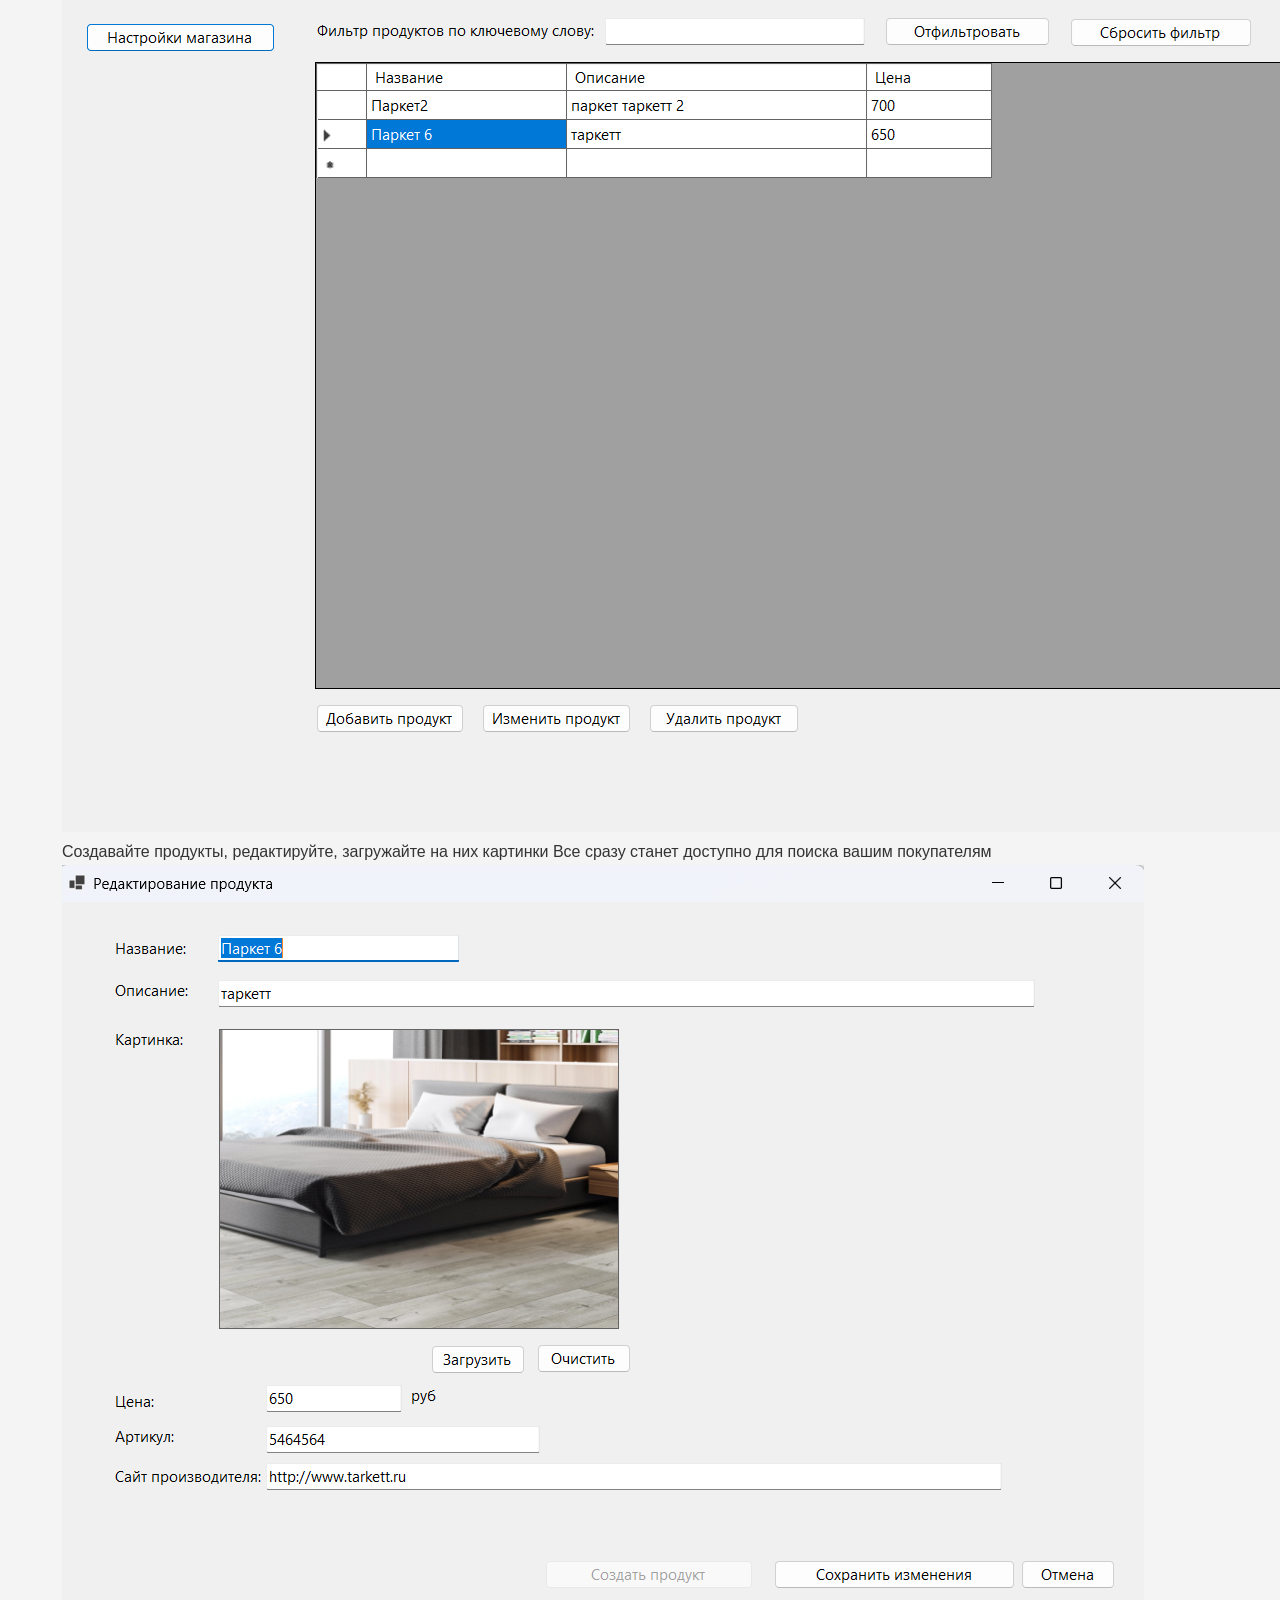
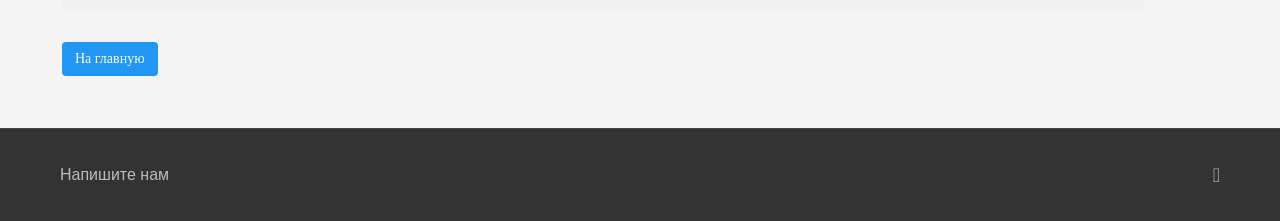
==== commit 11734755: "no message" ====
--- a/editor.html
+++ b/editor.html
@@ -1,30 +1,109 @@
-<!doctype html>
-<html lang="en">
-  <head>
-    <meta charset="utf-8">
-    <meta name="viewport" content="width=device-width, initial-scale=1">
-    <title>Grep Search - подключение и редактор каталога</title>
-    <link href="https://cdn.jsdelivr.net/npm/bootstrap@5.3.7/dist/css/bootstrap.min.css" rel="stylesheet" integrity="sha384-LN+7fdVzj6u52u30Kp6M/trliBMCMKTyK833zpbD+pXdCLuTusPj697FH4R/5mcr" crossorigin="anonymous">
-  </head>
-  <body>
-        <script src="https://cdn.jsdelivr.net/npm/bootstrap@5.3.7/dist/js/bootstrap.bundle.min.js" integrity="sha384-ndDqU0Gzau9qJ1lfW4pNLlhNTkCfHzAVBReH9diLvGRem5+R9g2FzA8ZGN954O5Q" crossorigin="anonymous"></script>
-  <div style="padding-left: 30px; padding-right: 30px;">
-    <h1>B2B GrepSearch.ru - - подключение и редактор каталога</h1>
+<!DOCTYPE html>
+<!-- saved from url=(0091)https://grepsearch.ru/LocalDetails?productID=13afefed-5186-4cbd-ae20-00bb3a7a86f3&shopid=25 -->
+<html lang="en"><head><meta http-equiv="Content-Type" content="text/html; charset=UTF-8">
+    
+    <meta name="viewport" content="width=device-width, initial-scale=1.0">
+    <title>B2B GrepSearch - Editor</title>
+    <script type="importmap">{
+  "imports": {
+    "./js/site.js": "./js/site.xtxxf3hu2r.js",
+    "./lib/bootstrap/dist/js/bootstrap.bundle.js": "./lib/bootstrap/dist/js/bootstrap.bundle.4094rpi4f9.js",
+    "./lib/bootstrap/dist/js/bootstrap.bundle.min.js": "./lib/bootstrap/dist/js/bootstrap.bundle.min.hd3gran6i8.js",
+    "./lib/bootstrap/dist/js/bootstrap.esm.js": "./lib/bootstrap/dist/js/bootstrap.esm.ltid2c489k.js",
+    "./lib/bootstrap/dist/js/bootstrap.esm.min.js": "./lib/bootstrap/dist/js/bootstrap.esm.min.8vyfqsqgz1.js",
+    "./lib/bootstrap/dist/js/bootstrap.min.js": "./lib/bootstrap/dist/js/bootstrap.min.4d85u1mtcx.js",
+    "./lib/bootstrap/dist/js/bootstrap.js": "./lib/bootstrap/dist/js/bootstrap.u9q1upor1n.js",
+    "./lib/jquery-validation-unobtrusive/dist/jquery.validate.unobtrusive.js": "./lib/jquery-validation-unobtrusive/dist/jquery.validate.unobtrusive.03hjc8e09r.js",
+    "./lib/jquery-validation-unobtrusive/dist/jquery.validate.unobtrusive.min.js": "./lib/jquery-validation-unobtrusive/dist/jquery.validate.unobtrusive.min.48y08845bh.js",
+    "./lib/jquery-validation/dist/additional-methods.js": "./lib/jquery-validation/dist/additional-methods.83jwlth58m.js",
+    "./lib/jquery-validation/dist/additional-methods.min.js": "./lib/jquery-validation/dist/additional-methods.min.mrlpezrjn3.js",
+    "./lib/jquery-validation/dist/jquery.validate.min.js": "./lib/jquery-validation/dist/jquery.validate.min.gk0pw8i4co.js",
+    "./lib/jquery-validation/dist/jquery.validate.js": "./lib/jquery-validation/dist/jquery.validate.worgj0nhwm.js",
+    "./lib/jquery/dist/jquery.js": "./lib/jquery/dist/jquery.d6nrnj6jjx.js",
+    "./lib/jquery/dist/jquery.min.js": "./lib/jquery/dist/jquery.min.m9qm4tazc0.js",
+    "./lib/jquery/dist/jquery.slim.js": "./lib/jquery/dist/jquery.slim.jjsuc0puko.js",
+    "./lib/jquery/dist/jquery.slim.min.js": "./lib/jquery/dist/jquery.slim.min.9vr69e8ynj.js"
+  },
+  "integrity": {
+    "./js/site.js": "sha256-hRQyftXiu1lLX2P9Ly9xa4gHJgLeR1uGN5qegUobtGo=",
+    "./js/site.xtxxf3hu2r.js": "sha256-hRQyftXiu1lLX2P9Ly9xa4gHJgLeR1uGN5qegUobtGo=",
+    "./lib/bootstrap/dist/js/bootstrap.bundle.4094rpi4f9.js": "sha256-bNojyBU9M3Cv/K4YqdKkq4xeaAkchkkS7HXP7554z9Y=",
+    "./lib/bootstrap/dist/js/bootstrap.bundle.js": "sha256-bNojyBU9M3Cv/K4YqdKkq4xeaAkchkkS7HXP7554z9Y=",
+    "./lib/bootstrap/dist/js/bootstrap.bundle.min.hd3gran6i8.js": "sha256-6zfk2L8R3wCgRbZzpkEi7UYC2bc6fYGIgFfNeqyOWnQ=",
+    "./lib/bootstrap/dist/js/bootstrap.bundle.min.js": "sha256-6zfk2L8R3wCgRbZzpkEi7UYC2bc6fYGIgFfNeqyOWnQ=",
+    "./lib/bootstrap/dist/js/bootstrap.esm.js": "sha256-idJzCWndWIhl4ZZvXbuLRTe5wquRfykXbEiDpO7ZsFk=",
+    "./lib/bootstrap/dist/js/bootstrap.esm.ltid2c489k.js": "sha256-idJzCWndWIhl4ZZvXbuLRTe5wquRfykXbEiDpO7ZsFk=",
+    "./lib/bootstrap/dist/js/bootstrap.esm.min.8vyfqsqgz1.js": "sha256-REjSeieVKd00nAKwd6dv7MMhuVKvKctPmLI4iDRs/cc=",
+    "./lib/bootstrap/dist/js/bootstrap.esm.min.js": "sha256-REjSeieVKd00nAKwd6dv7MMhuVKvKctPmLI4iDRs/cc=",
+    "./lib/bootstrap/dist/js/bootstrap.js": "sha256-vqK8KwEVuWidx0Ddm5m5LyBriPDPl9TcjrKZQhkFSVA=",
+    "./lib/bootstrap/dist/js/bootstrap.min.4d85u1mtcx.js": "sha256-aCTIqw9op0XQGYnNe1649V7fnihACD48OP3M8BP2xVM=",
+    "./lib/bootstrap/dist/js/bootstrap.min.js": "sha256-aCTIqw9op0XQGYnNe1649V7fnihACD48OP3M8BP2xVM=",
+    "./lib/bootstrap/dist/js/bootstrap.u9q1upor1n.js": "sha256-vqK8KwEVuWidx0Ddm5m5LyBriPDPl9TcjrKZQhkFSVA=",
+    "./lib/jquery-validation-unobtrusive/dist/jquery.validate.unobtrusive.03hjc8e09r.js": "sha256-xJbBMLGhYbXlPrrrddrSVmduyF6KEtbxEsYxw7hYZV4=",
+    "./lib/jquery-validation-unobtrusive/dist/jquery.validate.unobtrusive.js": "sha256-xJbBMLGhYbXlPrrrddrSVmduyF6KEtbxEsYxw7hYZV4=",
+    "./lib/jquery-validation-unobtrusive/dist/jquery.validate.unobtrusive.min.48y08845bh.js": "sha256-RFWFWIIPsjB4DucR4jqwxTWw13ZmtI+s6tVR2LJmZXk=",
+    "./lib/jquery-validation-unobtrusive/dist/jquery.validate.unobtrusive.min.js": "sha256-RFWFWIIPsjB4DucR4jqwxTWw13ZmtI+s6tVR2LJmZXk=",
+    "./lib/jquery-validation/dist/additional-methods.83jwlth58m.js": "sha256-XL6yOf4sfG2g15W8aB744T4ClbiDG4IMGl2mi0tbzu0=",
+    "./lib/jquery-validation/dist/additional-methods.js": "sha256-XL6yOf4sfG2g15W8aB744T4ClbiDG4IMGl2mi0tbzu0=",
+    "./lib/jquery-validation/dist/additional-methods.min.js": "sha256-jhvKRxZo6eW/PyCe+4rjBLzqesJlE8rnyQGEjk8l2k8=",
+    "./lib/jquery-validation/dist/additional-methods.min.mrlpezrjn3.js": "sha256-jhvKRxZo6eW/PyCe+4rjBLzqesJlE8rnyQGEjk8l2k8=",
+    "./lib/jquery-validation/dist/jquery.validate.js": "sha256-0GxoUp3otVLneA5AAK6d6uUs64GFYYMOJ8VrHPs4xKA=",
+    "./lib/jquery-validation/dist/jquery.validate.min.gk0pw8i4co.js": "sha256-4NCwFlQ/wYiXS/TiueaKHFZND6AibX0E5NEBx9i3ar0=",
+    "./lib/jquery-validation/dist/jquery.validate.min.js": "sha256-4NCwFlQ/wYiXS/TiueaKHFZND6AibX0E5NEBx9i3ar0=",
+    "./lib/jquery-validation/dist/jquery.validate.worgj0nhwm.js": "sha256-0GxoUp3otVLneA5AAK6d6uUs64GFYYMOJ8VrHPs4xKA=",
+    "./lib/jquery/dist/jquery.d6nrnj6jjx.js": "sha256-6440qEDaqjKqrIVfk4x21neDBVsbef6XUR5dUCKBv/E=",
+    "./lib/jquery/dist/jquery.js": "sha256-6440qEDaqjKqrIVfk4x21neDBVsbef6XUR5dUCKBv/E=",
+    "./lib/jquery/dist/jquery.min.js": "sha256-eqaw4I9IoPldjffqieTL/h7z0ejA9zc/fyXt+05KMl4=",
+    "./lib/jquery/dist/jquery.min.m9qm4tazc0.js": "sha256-eqaw4I9IoPldjffqieTL/h7z0ejA9zc/fyXt+05KMl4=",
+    "./lib/jquery/dist/jquery.slim.jjsuc0puko.js": "sha256-AXgugf7kYNDl5ASR/8ZY13Id5HcDtTTmscOm4zwYn4E=",
+    "./lib/jquery/dist/jquery.slim.js": "sha256-AXgugf7kYNDl5ASR/8ZY13Id5HcDtTTmscOm4zwYn4E=",
+    "./lib/jquery/dist/jquery.slim.min.9vr69e8ynj.js": "sha256-a4xPRM7I0Iu95emrjGFRPWtNfn31f7PRjqVT5MIQMuc=",
+    "./lib/jquery/dist/jquery.slim.min.js": "sha256-a4xPRM7I0Iu95emrjGFRPWtNfn31f7PRjqVT5MIQMuc="
+  }
+}</script>
+    <link rel="stylesheet" href="index.meqsivo7qi.css">
+    <link href="css" rel="stylesheet" type="text/css">
+    <link rel="stylesheet" href="all.min.css">
+<meta content="extension" property="gosuslugi.plugin.extension.content"></head>
+<body>
+    <form>
+    <header class="header">
+        <div class="container">
+            <div class="logo">B2B GREPSEARCH</div>
+        </div>
+    </header>
+
+    <nav class="main-nav">
+        <div class="container">
+            <ul>
+               
+            </ul>
+        </div>
+    </nav>
+
+    <main class="main-content container">
+<table><tr><td>
+        <div>
+ <h1>Редактор каталога</h1>
      <br/><br/>
     <a href="https://rutube.ru/video/ec118e1f95bf0c2f13eae80125244b62/" target="_blank">Видеоинструкция по установке и работе с программой</a>
      <br/><br/>   
     <p>Для работы с системой скачайте программу grepedit и запустите ее под Windows на вашем ноутбуке</p>
      <a href="grepedit.zip">Скачать редактор каталога продуктов</a>
-<p>Если антивирус заблокирует файл, удалите его и скачайте заново. Вы также можете запросить у нас zip архив редактора
-      через телеграм по номеру +7-995-504-07-98. Для этого установите приложение телеграм на компьютере или зайдите в телеграм 
+<p>Если антивирус заблокирует файл, удалите его и скачайте заново. 
+    <br/>Вы также можете запросить у нас zip архив редактора
+      через телеграм по номеру +7-995-504-07-98.
+      <br/> Для этого установите приложение телеграм на компьютере или зайдите в телеграм 
       через сайт https://web.telegram.org/a/
     </p>
     <img src="demo1.png"/>
     <img src="demo2.png"/>
-    <p>Файлы программы лежат в зип архиве. Распакуйте его в любую папку. Можно завести папку Grep на рабочем столе
-      Скопируйте зип архив в эту папку и нажмите на него правой кнопкой мыши, далее пункт меню Извлечь все.
-      Перед запуском программы нажмите правой кнопкой на файл grepedit.exe и далее Свойства.
-      Разблокируйте программу галочкой внизу как показано на картинке</p>
+    <p>Файлы программы лежат в зип архиве. Распакуйте его в любую папку.
+        <br/> Можно завести папку Grep на рабочем столе
+      Скопируйте зип архив в эту папку и нажмите на него правой кнопкой мыши, 
+      <br/>далее пункт меню Извлечь все.
+      <br/>Перед запуском программы нажмите правой кнопкой на файл grepedit.exe и далее Свойства.
+      <br/>Разблокируйте программу галочкой внизу как показано на картинке</p>
     <img src="demo3.png"/>
     <p>Если на компьютере не хватает компонентов, программа сама предложит их скачать с сайта Microsoft</p>
     <img src="demo4.jpg"/>
@@ -33,16 +112,29 @@
     <p>После успешной установки компонентов компьютер готов в работе редактора каталога.</p>
     <img src="demo6.jpg" />
     <p>Запустите повторно файл grepedit.exe</p>
-     <p>При первом запуске автоматически откроется форма регистрации.      Укажите данные о компании, контакты,
-     загрузите картинку прохода к магазину на рынке из файла с рисунком. Можно сделать скриншот с maps.yandex.ru</p>
-     <img src="register-company.png"/>
-     <p>После регистрации откроется таблица текущих продуктов, она будет пустая. Для существующих компаний откроется каталог продуктов</p>
+     <p>Откроется таблица текущих продуктов, она будет пустая. Для существующих компаний откроется каталог продуктов</p>
      <img src="main_form.png" />
      <p>Создавайте продукты, редактируйте, загружайте на них картинки
      Все сразу станет доступно для поиска вашим покупателям</p>
      <img src="edit_product.png"/>
     <br/><br/>
-    <a href="index.html">Вернуться на главную страницу</a>
-  </div>
-  </body>
-</html>
+    <a href="index.html" class="btnStack" _target="blank" >На главную</a>
+</div>
+</td></tr></table>       
+    </main>
+
+
+    <footer class="footer">
+        <div class="container">
+            <div class="footer-links">              
+                <a href="mailto:yasnev.adnromeda@gmail.com">Напишите нам</a>
+            </div>
+            <div class="social-icons">
+                <a href="https://t.me/GrepSearch" target="_blank"><i class="fab fa-telegram"></i></a>
+            </div>
+        </div>
+    </footer>
+    </form>
+
+
+</body></html>
--- a/index.meqsivo7qi.css
+++ b/index.meqsivo7qi.css
@@ -0,0 +1,425 @@
+
+/* Basic Resets & Global Styles */
+* {
+    margin: 0;
+    padding: 0;
+    box-sizing: border-box;
+}
+
+body {
+    font-family: Arial, sans-serif;
+    line-height: 1.6;
+    color: #333;
+    background-color: #f4f4f4;
+}
+
+.container {
+    max-width: 1200px;
+    margin: 0 auto;
+    padding: 0 20px;
+}
+
+a {
+    text-decoration: none;
+    color: inherit;
+}
+
+ul {
+    list-style: none;
+}
+
+/* Header */
+.header {
+    background: #fff;
+    padding: 15px 0;
+    border-bottom: 1px solid #eee;
+}
+
+.header .container {
+    display: flex;
+    justify-content: space-between;
+    align-items: center;
+}
+
+.logo {
+    font-size: 24px;
+    font-weight: bold;
+    color: #4CAF50; /* Green for marketplace */
+}
+
+.search-bar {
+    display: flex;
+    border: 1px solid #ddd;
+    border-radius: 5px;
+    overflow: hidden;
+    flex-grow: 1;
+    margin: 0 40px;
+    max-width: 400px;
+}
+
+.search-bar input {
+    border: none;
+    padding: 10px 15px;
+    outline: none;
+    flex-grow: 1;
+    font-size: 20px;
+}
+
+.search-bar button {
+    background: #4CAF50;
+    color: #fff;
+    border: none;
+    padding: 10px 15px;
+    cursor: pointer;
+    font-size: 20px;
+}
+
+.header-icons a {
+    margin-left: 20px;
+    font-size: 20px;
+    color: #555;
+}
+
+/* Main Navigation */
+.main-nav {
+    background: #333;
+    color: #fff;
+    padding: 10px 0;
+}
+
+.main-nav ul {
+    display: flex;
+    justify-content: flex-start; /* Align left */
+}
+
+.main-nav ul li a {
+    padding: 10px 20px;
+    display: block;
+    transition: background 0.3s ease;
+}
+
+.main-nav ul li a:hover {
+    background: #555;
+}
+
+/* Hero Banner */
+.hero-banner {
+    background: url('https://via.placeholder.com/1200x400/4CAF50/FFFFFF?text=DISCOVER.+SHOP.+ENJOY.') no-repeat center center/cover; /* Replace with your actual hero image */
+    color: #fff;
+    padding: 80px 0;
+    text-align: left;
+    height: 400px; /* Adjust height as needed */
+    display: flex;
+    align-items: center;
+}
+
+.hero-content {
+    max-width: 500px;
+    padding-left: 20px; /* Align with container */
+}
+
+.hero-banner h1 {
+    font-size: 48px;
+    margin-bottom: 20px;
+}
+
+.shop-now-btn {
+    background: #FFC107; /* Amber for highlight */
+    color: #333;
+    padding: 12px 25px;
+    border: none;
+    border-radius: 5px;
+    font-size: 18px;
+    cursor: pointer;
+    transition: background 0.3s ease;
+}
+
+.shop-now-btn:hover {
+    background: #e0a800;
+}
+
+/* Main Content Area */
+.main-content {
+    display: flex;
+    padding-top: 30px;
+    gap: 30px; /* Space between sidebar and catalog */
+}
+
+/* Sidebar */
+.sidebar {
+    flex: 0 0 250px; /* Fixed width for sidebar */
+    background: #fff;
+    padding: 20px;
+    border-radius: 8px;
+    box-shadow: 0 2px 5px rgba(0,0,0,0.1);
+    height: fit-content; /* Adjust height based on content */
+}
+
+.sidebar h2 {
+    font-size: 20px;
+    margin-bottom: 15px;
+    color: #333;
+}
+
+.sidebar ul li {
+    margin-bottom: 10px;
+}
+
+.sidebar ul li a {
+    display: flex;
+    justify-content: space-between;
+    align-items: center;
+    padding: 10px 0;
+    color: #555;
+    border-bottom: 1px solid #eee;
+    transition: color 0.3s ease;
+}
+
+.sidebar ul li:last-child a {
+    border-bottom: none;
+}
+
+.sidebar ul li a:hover {
+    color: #4CAF50;
+}
+
+/* Product Catalog */
+.product-catalog {
+    flex-grow: 1;
+}
+
+.product-grid {
+    display: grid;
+    grid-template-columns: repeat(auto-fit, minmax(250px, 1fr)); /* Responsive grid */
+    gap: 20px;
+}
+
+.product-card {
+    background: #fff;
+    padding: 15px;
+    border-radius: 8px;
+    box-shadow: 0 2px 5px rgba(0,0,0,0.1);
+    text-align: center;
+    transition: transform 0.3s ease;
+    max-width: "50%";
+}
+
+.product-card:hover {
+    transform: translateY(-5px);
+}
+
+.product-card img {
+    max-width: 100%;
+    height: 300px;
+    object-fit: cover;
+    border-radius: 5px;
+    margin-bottom: 15px;
+}
+
+.product-card h3 {
+    font-size: 18px;
+    margin-bottom: 8px;
+    color: #333;
+}
+
+.product-card .price {
+    font-size: 20px;
+    font-weight: bold;
+    color: #4CAF50;
+    margin-bottom: 15px;
+}
+
+.product-card .shopNameLabel {
+    font-size: 20px;
+    font-weight: bold;
+    color: black;
+    margin-bottom: 15px;
+}
+
+.add-to-cart-btn {
+    background: #2196F3; /* Blue for call to action */
+    color: #fff;
+    padding: 10px 20px;
+    border: none;
+    border-radius: 5px;
+    cursor: pointer;
+    transition: background 0.3s ease;
+}
+
+.add-to-cart-btn:hover {
+    background: #1976D2;
+}
+
+.productLink {
+    color: #2196F3;
+}
+
+.btnStack {
+    font-family: Oswald;
+    background: #2196F3; /* Blue for call to action */
+    color: #fff;
+    text-decoration: none;
+    display: inline-block;
+    padding: 6px 12px;
+    margin-bottom: 0;
+    font-size: 14px;
+    font-weight: normal;
+    line-height: 1.428571429;
+    text-align: center;
+    white-space: nowrap;
+    vertical-align: middle;
+    cursor: pointer;
+    border: 1px solid transparent;
+    border-radius: 4px;
+    -webkit-user-select: none;
+    -moz-user-select: none;
+    -ms-user-select: none;
+    -o-user-select: none;
+    user-select: none;
+}
+
+a.btnStack:hover {
+    background: #1976D2;
+}
+
+/* Pagination */
+.pagination {
+    margin-top: 30px;
+    text-align: center;
+}
+
+.pagination a {
+    display: inline-block;
+    padding: 8px 16px;
+    border: 1px solid #ddd;
+    margin: 0 4px;
+    color: #555;
+    border-radius: 5px;
+    transition: background-color 0.3s;
+}
+
+.pagination a.active {
+    background-color: #4CAF50;
+    color: white;
+    border: 1px solid #4CAF50;
+}
+
+.pagination a:hover:not(.active) {
+    background-color: #f2f2f2;
+}
+
+
+/* Footer */
+.footer {
+    background: #333;
+    color: #fff;
+    padding: 30px 0;
+    margin-top: 50px;
+    border-top: 1px solid #444;
+}
+
+.footer .container {
+    display: flex;
+    justify-content: space-between;
+    align-items: center;
+    flex-wrap: wrap; /* Allow wrapping on smaller screens */
+}
+
+.footer-links a {
+    margin-right: 20px;
+    color: #bbb;
+    transition: color 0.3s ease;
+}
+
+.footer-links a:hover {
+    color: #fff;
+}
+
+.social-icons a {
+    margin-left: 15px;
+    font-size: 20px;
+    color: #bbb;
+    transition: color 0.3s ease;
+}
+
+.social-icons a:hover {
+    color: #fff;
+}
+
+/* Responsive adjustments */
+@media (max-width: 768px) {
+    .header .container {
+        flex-direction: column;
+        text-align: center;
+    }
+    .search-bar {
+        margin: 15px 0;
+        max-width: 100%;
+    }
+    .main-nav ul {
+        justify-content: center;
+    }
+    .hero-banner {
+        text-align: center;
+        padding: 50px 0;
+    }
+    .hero-content {
+        max-width: 100%;
+        padding: 0 20px;
+    }
+    .hero-banner h1 {
+        font-size: 36px;
+    }
+    .main-content {
+        flex-direction: column;
+        padding-top: 20px;
+    }
+    .sidebar {
+        width: 100%;
+        margin-bottom: 20px;
+    }
+    .product-grid {
+        grid-template-columns: repeat(auto-fit, minmax(180px, 1fr));
+    }
+    .footer .container {
+        flex-direction: column;
+        text-align: center;
+    }
+    .footer-links {
+        margin-bottom: 20px;
+    }
+    .footer-links a, .social-icons a {
+        margin: 0 10px;
+    }
+}
+
+@media (max-width: 480px) {
+    .logo {
+        font-size: 20px;
+    }
+    .search-bar input, .search-bar button {
+        padding: 8px 10px;
+        font-size: 16px;
+    }
+    .main-nav ul li a {
+        padding: 8px 12px;
+        font-size: 14px;
+    }
+    .hero-banner h1 {
+        font-size: 28px;
+    }
+    .shop-now-btn {
+        padding: 10px 20px;
+        font-size: 16px;
+    }
+    .product-card h3 {
+        font-size: 16px;
+    }
+    .product-card .price {
+        font-size: 18px;
+    }
+    .add-to-cart-btn {
+        padding: 8px 15px;
+        font-size: 14px;
+    }
+}
